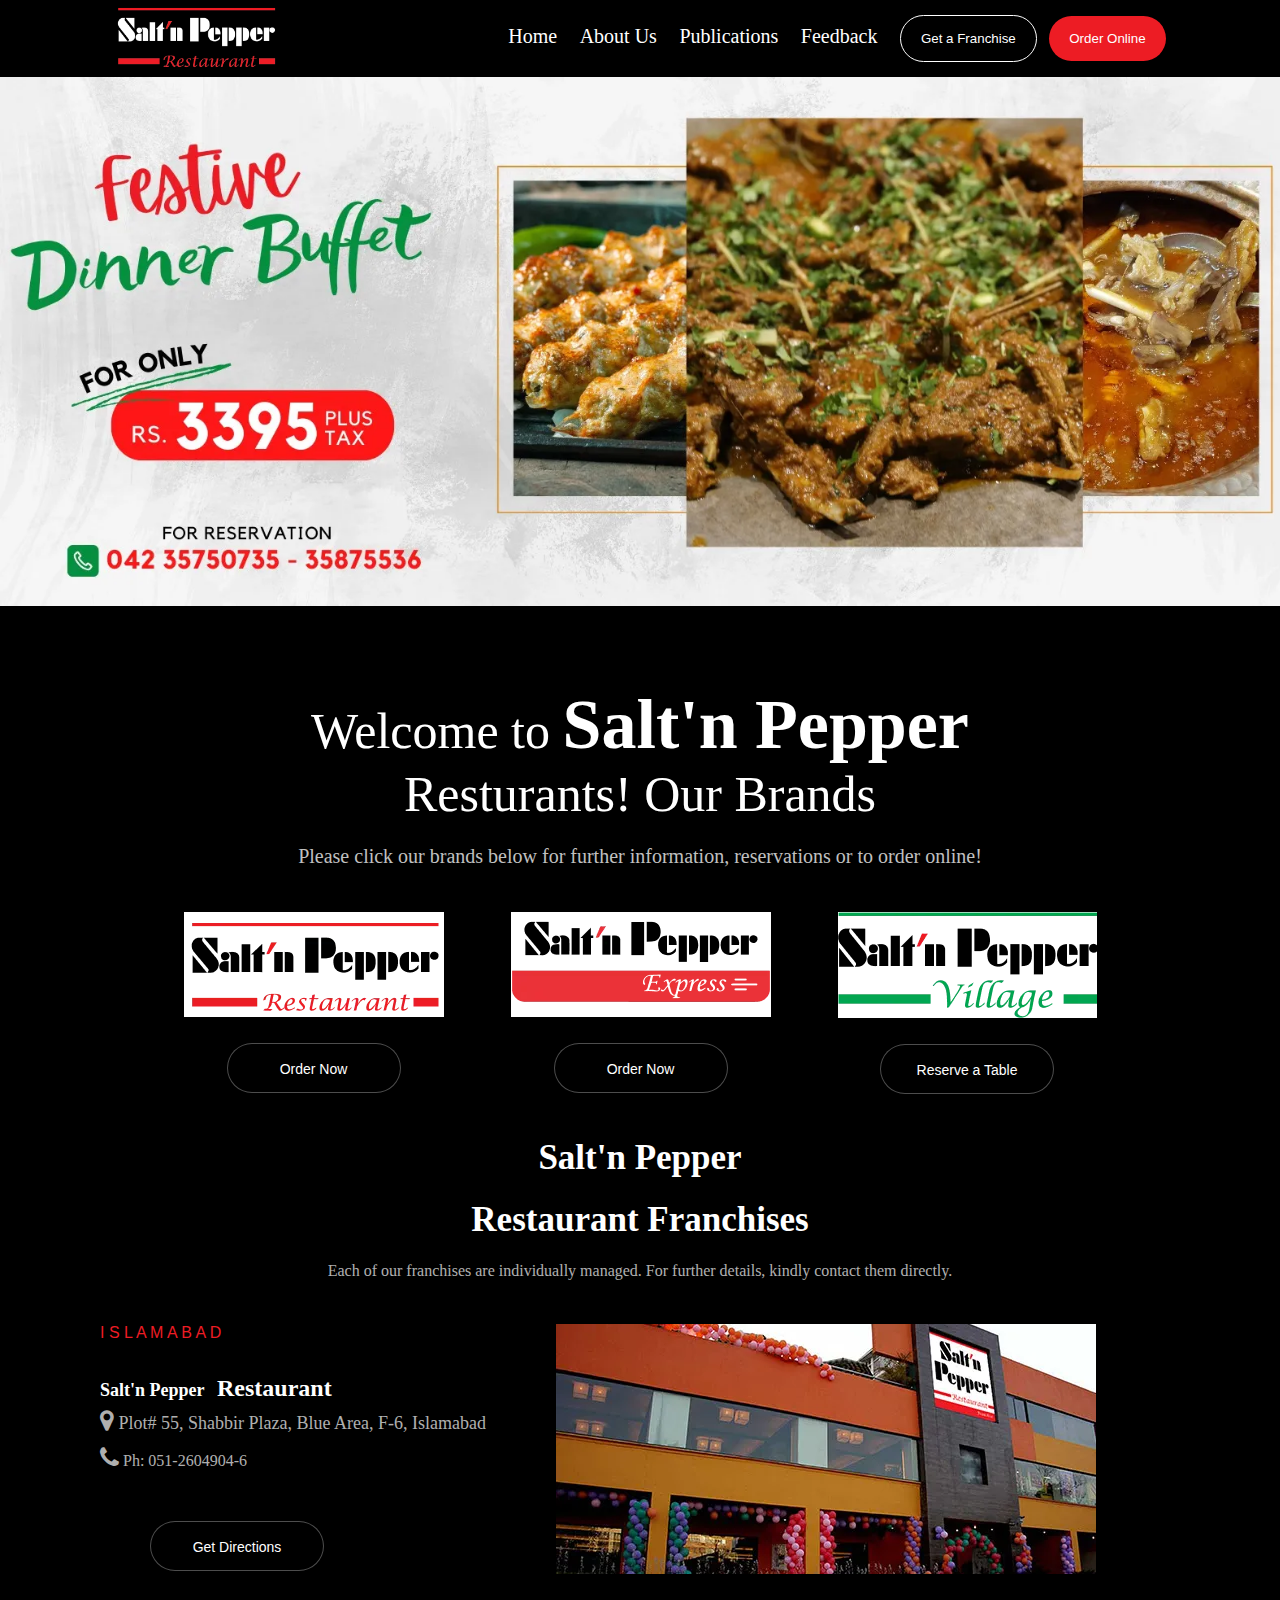
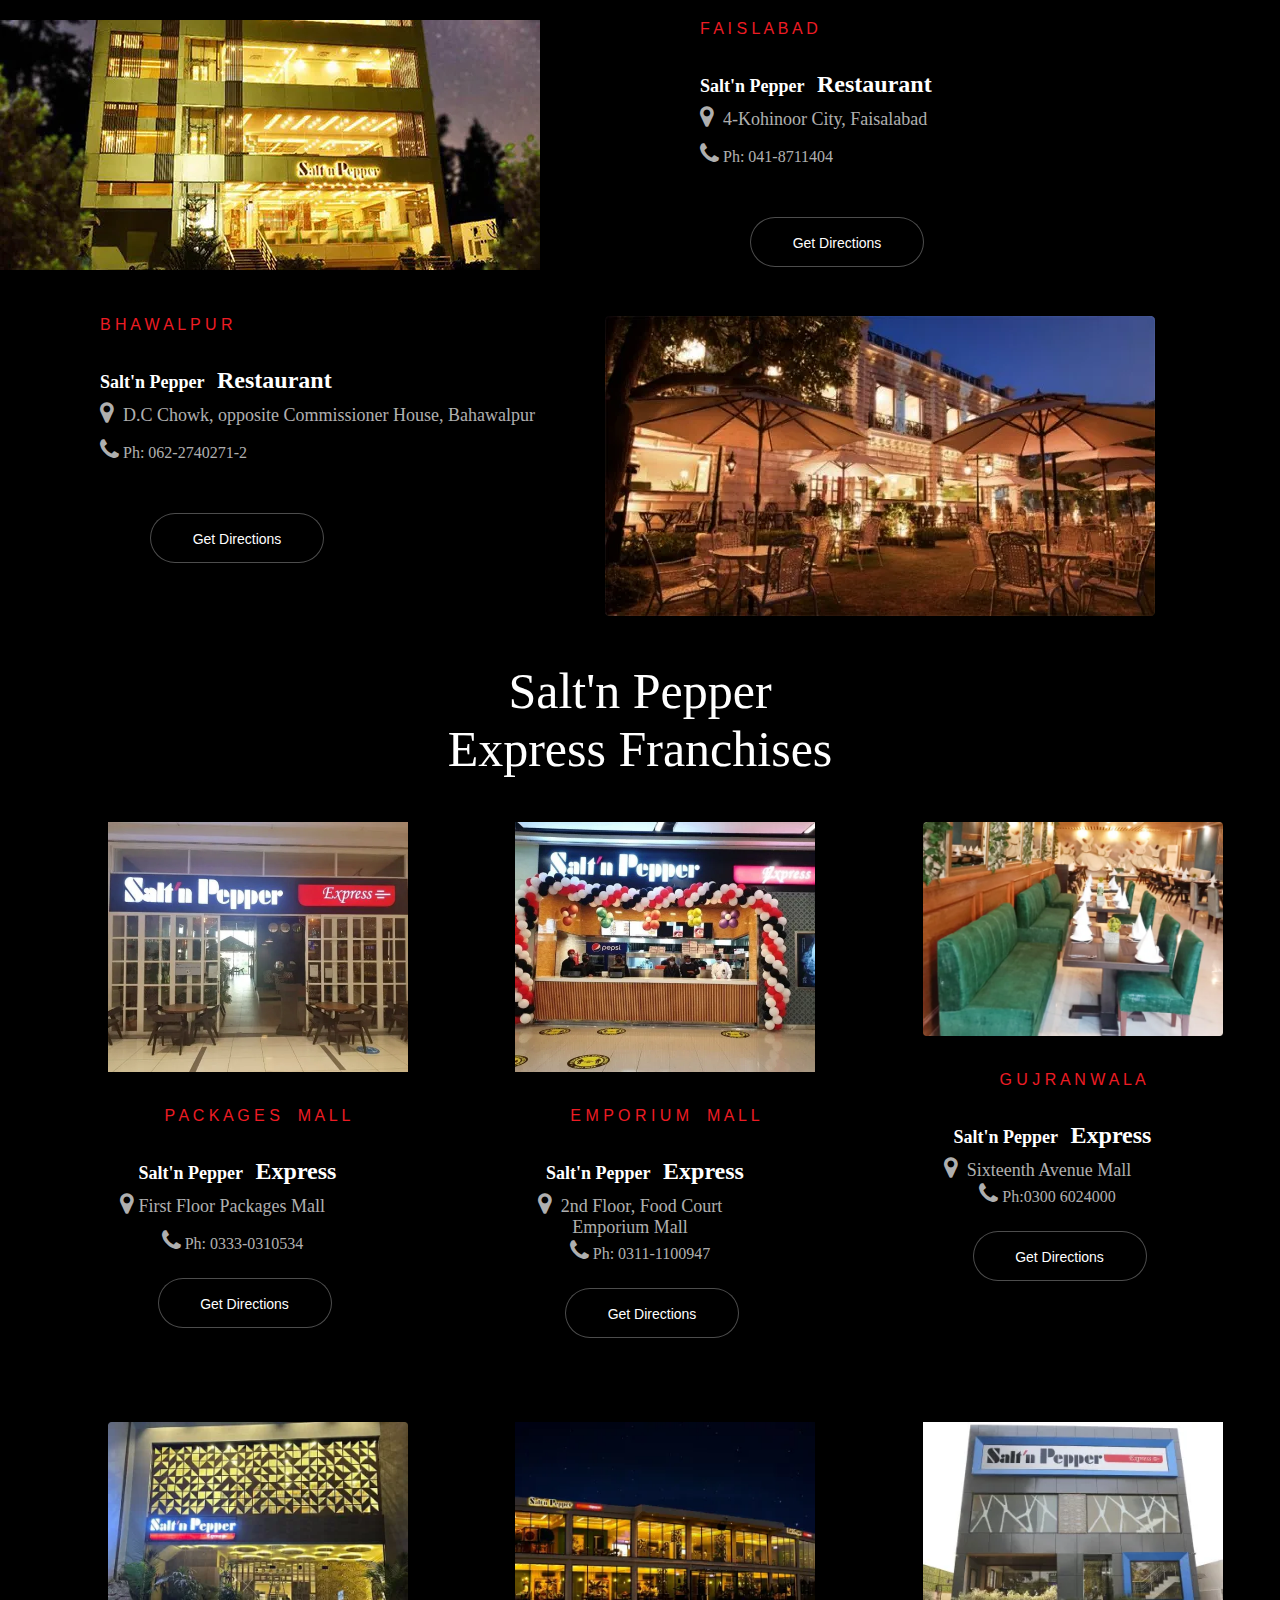
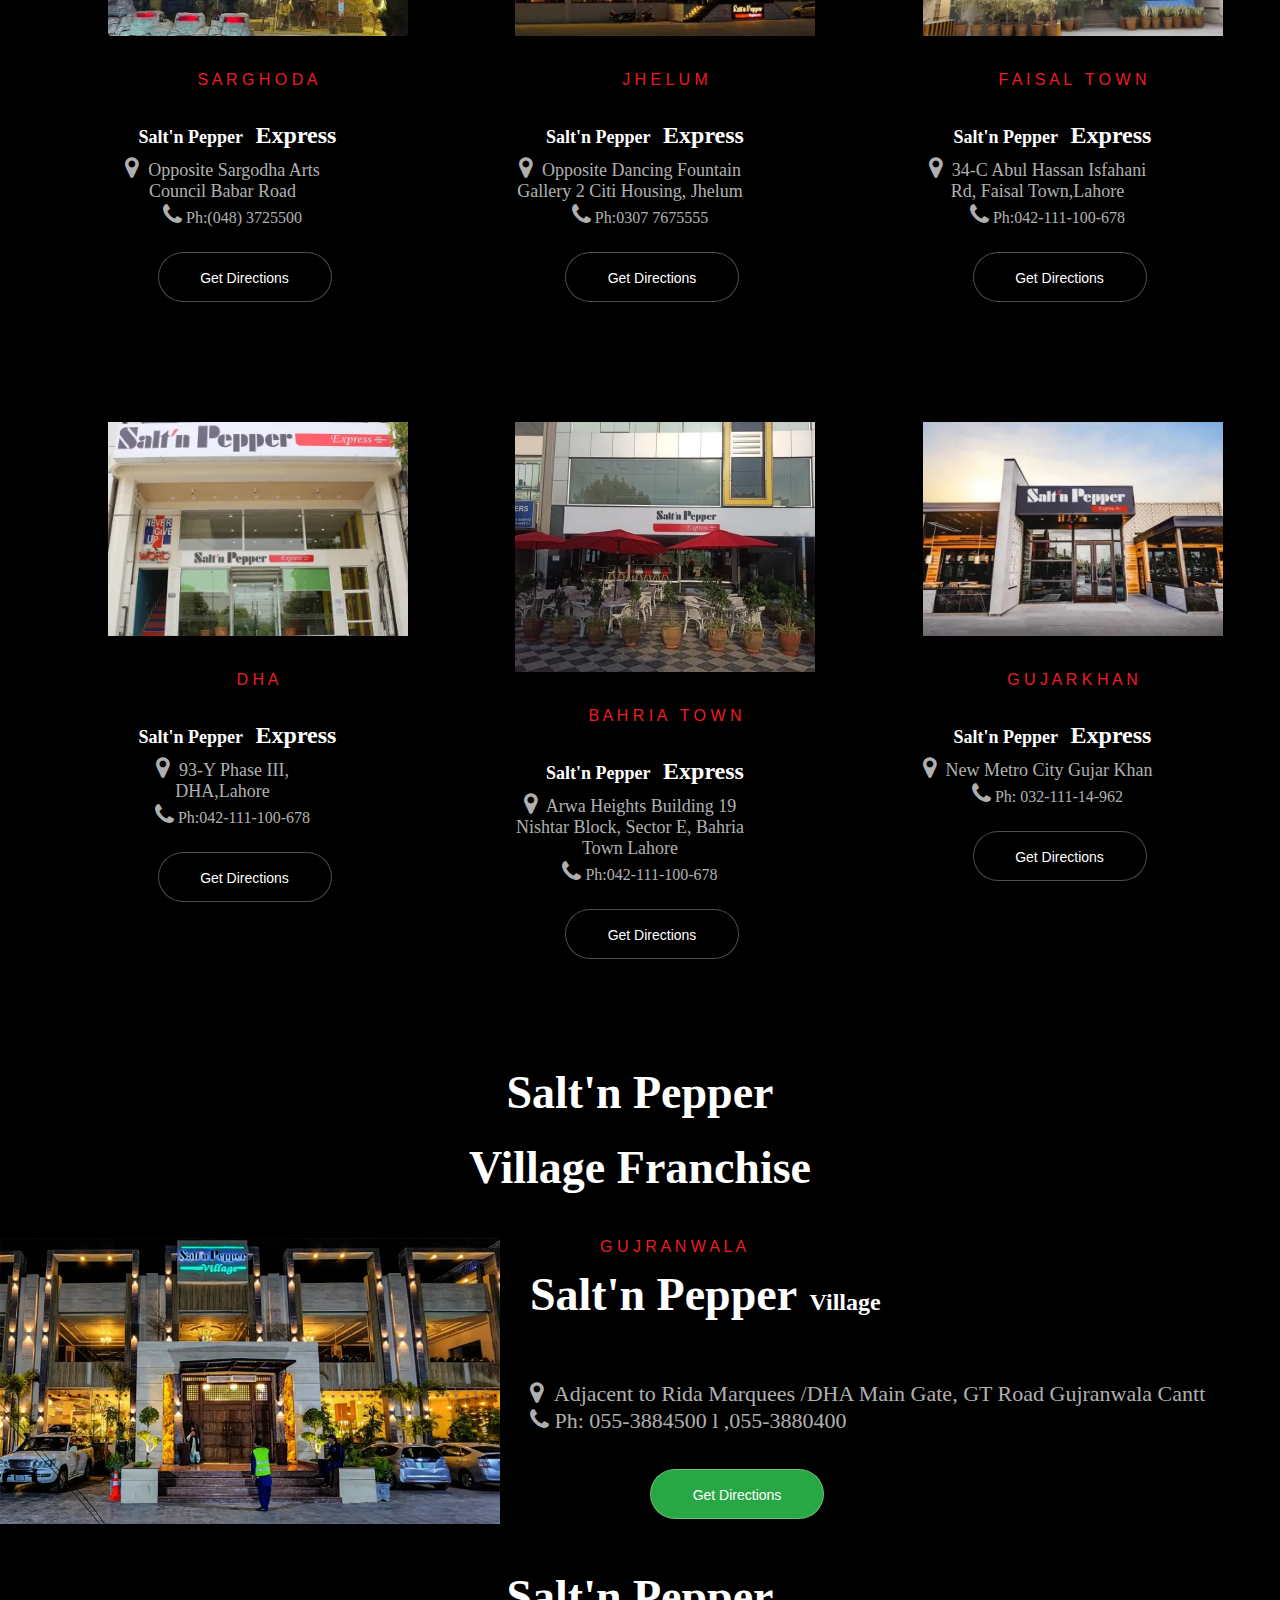
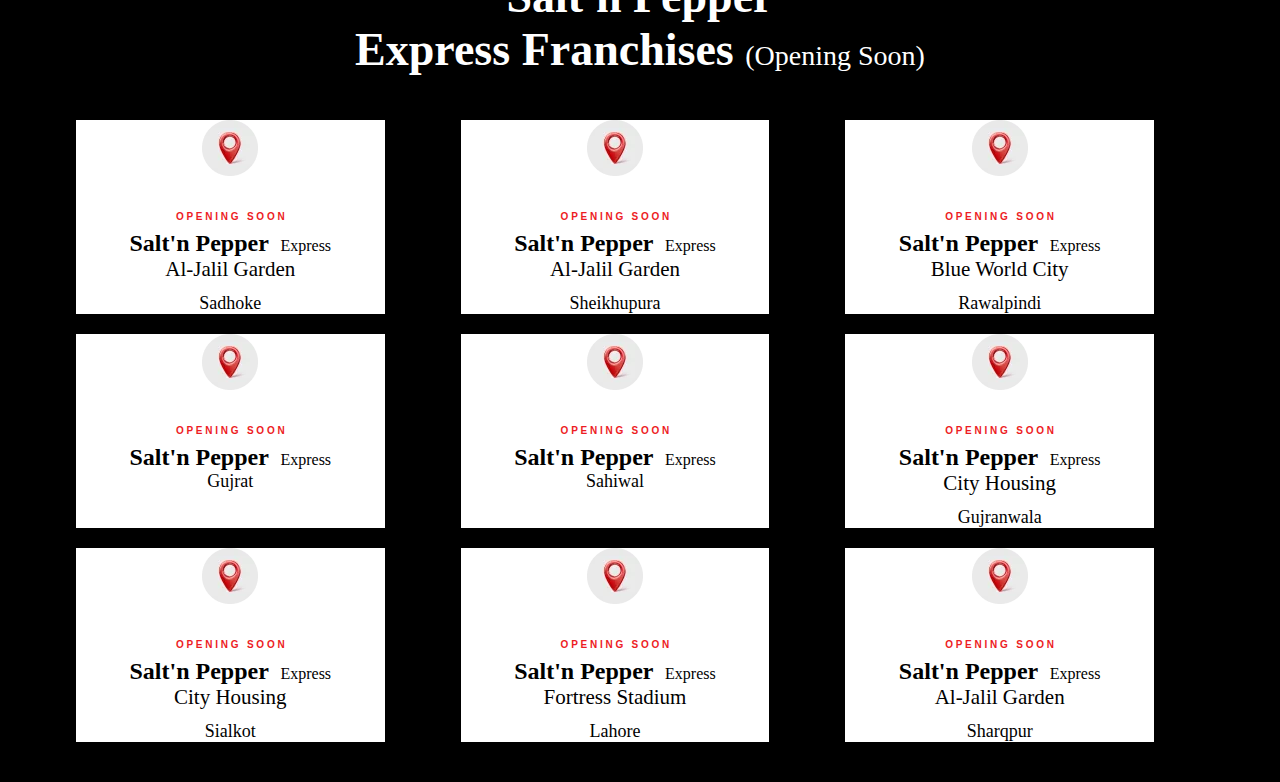
==== index.html @ 3fa66cf8 "locations added" ====
<!DOCTYPE html>
<html lang="en">
<head>
    <meta charset="UTF-8">
    <meta name="viewport" content="width=device-width, initial-scale=1.0">
    <title>Salt and Pepper</title>
    <link rel="stylesheet" href="./style/style.css">
    <link rel="stylesheet" href="./style/utilities.css">
    <link rel="stylesheet" href="https://cdnjs.cloudflare.com/ajax/libs/font-awesome/4.7.0/css/font-awesome.min.css">
</head>
<body>
   
    <div class="conatiner">
         <header class="d-flex justify-a align-c mt-1 wrap">
        <div>
           <img style="width: 165px;" id="header-logo" src="./Assets/logo.webp" alt="logo">
        </div>
        <nav class="d-flex align-c gap wrap">
        <div>
        <a href="./index.html" class="unline nav-items white-3 margin-r">Home</a>
        <a href="./about.html" class="unline nav-items white-3 margin-r">About Us</a>
        <a href="./Publication.html" class="unline white-3 nav-items margin-r">Publications</a>
        <a href="./feedback.html" class="unline white-3 nav-items margin-r">Feedback</a>
        <button id="franchise-btn" class="pointer white-3">Get a Franchise</button>
        <button id="order-btn" class="pointer white-3">Order Online</button>
    </nav>
        </div>

      </div>
        <div>
            <div>
                <img id="carousel" src="./Assets/6d49fde6-2e27-4068-8b27-73bd0ee60cde.webp" alt="carousel">
            </div>
        </div>
      </header>
      <br /><br /><br /><br /><br /><br /><br />
      <main>
        <div>
            <div>
                <p>Welcome to <span>Salt'n Pepper</span></p>
                <p>Resturants! Our Brands </p>
                <br /><br />
                <p id="size-s" class="color">Please click our brands below for further information, reservations or to order online!</p>
                <br /><br /><br /><br />
            </div>
      <div class="d-flex padding-l justify-a ">
        <div>
            <img class="white" src="./Assets//black-logo.webp" alt="logo"><br />
            <button class="order-btn2 pointer">Order Now</button>
        </div>
        <div>
            <img class="white" src="./Assets/express-logo.webp" alt="express logo"><br />
            <button class="order-btn2 pointer">Order Now</button>
        </div>
        <div>
            <img class="white" src="./Assets/green-logo.webp" alt="Village logo"><br />
            <button class="order-btn2 pointer">Reserve a Table</button>
        </div>
      </div>
      <br /><br /><br /><br />
<div>
    <div>
        <h2 class="head">Salt'n Pepper</h2>
        <br /><br />
        <h2 class="head">Restaurant Franchises</h2>
        <br /><br />
        <p class="font-r color center">Each of our franchises are individually managed. For further details, kindly contact them directly.</p>
    </div>
</div>
<br /><br /><br /><br />
<div class="d-flex flex-b">
    <div>
        <p class="red">i s l a m a b a d</p>
        <p class="align-l"><span class="head-3 ">Salt'n Pepper</span>&nbsp;<span class="txt-1">Restaurant</span><p>
        <p class="head-3 align-l margin-rr color"><i style="font-size:24px" class="fa color">&#xf041;</i>&nbsp;Plot# 55, Shabbir Plaza, Blue Area, F-6, Islamabad</p><br />
        <p class="font color align-l margin-l"><i style="font-size:24px" class="fa color">&#xf095;</i> Ph: 051-2604904-6</p><br />
        <button class="order-btn2 margin-ll pointer">Get Directions</button>
    </div>
    <div>
        <img class="img-3" src="./Assets/Islamabad.webp" alt="">
    </div>
</div>
<br /><br /><br /><br />
<div class="d-flex flex-b">
    <div >
        <img class="img-3" src="./Assets/Faislabad.webp" alt="">
    </div>
    <div>
        <p class="red">f a i s l a b a d</p>
        <p class="align-l"><span class="head-3 ">Salt'n Pepper</span>&nbsp;<span class="txt-1">Restaurant</span><p>
        <p class="head-3 align-l margin-rr color"><i style="font-size:24px" class="fa color">&#xf041;</i>&nbsp; 4-Kohinoor City, Faisalabad</p><br />
        <p class="font color align-l margin-l"><i style="font-size:24px" class="fa color">&#xf095;</i>  Ph: 041-8711404</p><br />
        <button class="pointer order-btn2 margin-ll">Get Directions</button>
    </div>
    </div>
    <br /><br /><br /><br />
<div class="d-flex flex-b">
    <div>
        <p class="red">b h a w a l p u r</p>
        <p class="align-l"><span class="head-3 ">Salt'n Pepper</span>&nbsp;<span class="txt-1">Restaurant</span><p>
        <p class="head-3 align-l margin-rr color"><i style="font-size:24px" class="fa color">&#xf041;</i>&nbsp; D.C Chowk, opposite Commissioner House, Bahawalpur</p><br />
        <p class="font color align-l margin-l"><i style="font-size:24px" class="fa color">&#xf095;</i> Ph: 062-2740271-2</p><br />
        <button class="order-btn2 margin-ll pointer">Get Directions</button>
    </div>
    <div>
        <img class="img-3" src="./Assets/Bhawalpur-2.webp" alt="">
    </div>
</div>
<br /><br /><br /><br />
    <div>
        <p>Salt'n Pepper</p>
        <p>Express Franchises</p>
    </div>
    <br /><br /><br /><br />
    <div class="d-flex wrap justify-c justify-e gap-2 margin-r2 ">
        <div class="box">
            <img class="img-4" src="./Assets/Packages Mall.webp" alt="Packages Mall Express"><br /><br /><br><br />
            <p class="red txt-c">P A C K A G E S &nbsp;&nbsp; M A L L</p>
            <p class="align-l txt-c"><span class="head-3">Salt'n Pepper</span>&nbsp;<span class="txt-1">Express</span></p>
            <p class="head-3 align-l txt-c margin-rr color"><i style="font-size:24px" class="fa">&#xf041;</i>&nbsp;First Floor Packages Mall</p><br />
            <p class="font color txt-c align-l margin-l"><i style="font-size:24px" class="fa">&#xf095;</i>&nbsp;Ph: 0333-0310534</p>
            <button class="txt-c order-btn2 pointer margin-ll">Get Directions</button>
        </div>
 <div class="box">
            <img class="img-4" src="./Assets/Emporium Mall.webp" alt="Emporium Mall Express"><br /><br /><br><br />
            <p class="red txt-c">e m p o r i u m &nbsp;&nbsp; M A L L</p>
            <p class="align-l txt-c"><span class="head-3">Salt'n Pepper</span>&nbsp;<span class="txt-1">Express</span></p>
            <p class="head-3 txt-c align-l margin-rr color"><i style="font-size:24px" class="fa">&#xf041;</i>&nbsp; 2nd Floor, Food Court Emporium Mall</p>
            <p class="font color txt-c align-l margin-l"><i style="font-size:24px" class="fa">&#xf095;</i>&nbsp;Ph:  0311-1100947</p>
            <button class="order-btn2 pointer txt-c margin-ll">Get Directions</button>
        </div>
 <div class="box">
            <img class="img-4" src="./Assets/Gujranwala.webp" alt="Gujranwala Express"><br /><br /><br><br />
            <p class="red txt-c">g u j r a n w a l a</p>
            <p class="align-l txt-c"><span class="head-3">Salt'n Pepper</span>&nbsp;<span class="txt-1">Express</span></p>
            <p class="head-3 align-l txt-c margin-rr color"><i style="font-size:24px" class="fa">&#xf041;</i>&nbsp; Sixteenth Avenue Mall</p>
            <p class="font color align-l txt-c margin-l"><i style="font-size:24px" class="fa">&#xf095;</i>&nbsp;Ph:0300 6024000</p>
            <button class="order-btn2 pointer txt-c margin-ll">Get Directions</button>
        </div>
<div class="box">
            <img class="img-4" src="./Assets/Sarghoda.webp" alt="Sarghoda Express"><br /><br /><br><br />
            <p class="red txt-c">s a r g h o d a</p>
            <p class="align-l txt-c"><span class="head-3">Salt'n Pepper</span>&nbsp;<span class="txt-1">Express</span></p>
            <p class="head-3 align-l txt-c margin-rr color"><i style="font-size:24px" class="fa">&#xf041;</i>&nbsp; Opposite Sargodha Arts Council Babar Road</p>
            <p class="font color align-l txt-c margin-l"><i style="font-size:24px" class="fa">&#xf095;</i>&nbsp;Ph:(048) 3725500</p>
            <button class="order-btn2 txt-c pointer margin-ll">Get Directions</button>
        </div>
  <div class="box">
            <img class="img-4" src="./Assets/Jhelum.webp" alt="Jhelum Express"><br /><br /><br><br />
            <p class="red txt-c">j h e l u m</p>
            <p class="align-l txt-c"><span class="head-3">Salt'n Pepper</span>&nbsp;<span class="txt-1">Express</span></p>
            <p class="head-3 txt-c align-l margin-rr color"><i style="font-size:24px" class="fa">&#xf041;</i>&nbsp;  Opposite Dancing Fountain Gallery 2 Citi Housing, Jhelum</p>
            <p class="font color txt-c align-l margin-l"><i style="font-size:24px" class="fa">&#xf095;</i>&nbsp;Ph:0307 7675555</p>
            <button class="order-btn2 txt-c pointer margin-ll">Get Directions</button>
        </div>
    <div class="box">
            <img class="img-4" src="./Assets/Faisal Town.webp" alt="Faisal Town Express"><br /><br /><br><br />
            <p class="red txt-c">f a i s a l &nbsp; t o w n </p>
            <p class="align-l txt-c"><span class="head-3">Salt'n Pepper</span>&nbsp;<span class="txt-1">Express</span></p>
            <p class="head-3 align-l txt-c margin-rr color"><i style="font-size:24px" class="fa">&#xf041;</i>&nbsp;   34-C Abul Hassan Isfahani Rd, Faisal Town,Lahore</p>
            <p class="font color align-l txt-c margin-l"><i style="font-size:24px" class="fa">&#xf095;</i>&nbsp;Ph:042-111-100-678</p>
            <button class="order-btn2 pointer txt-c margin-ll">Get Directions</button>
        </div>
   <div class="box">
            <img class="img-4" src="./Assets/DHA.webp" alt="DHA Express"><br /><br /><br><br />
            <p class="txt-c red">d h a </p>
            <p class="align-l txt-c"><span class="head-3">Salt'n Pepper</span>&nbsp;<span class="txt-1">Express</span></p>
            <p class="head-3 align-l txt-c margin-rr color"><i style="font-size:24px" class="fa">&#xf041;</i>&nbsp;   93-Y Phase III, DHA,Lahore</p>
            <p class="font color align-l txt-c margin-l"><i style="font-size:24px" class="fa">&#xf095;</i>&nbsp;Ph:042-111-100-678</p>
            <button class="order-btn2 pointer txt-c margin-ll">Get Directions</button>
        </div>
   <div class="box">
            <img class="img-4" src="./Assets/Bahria Town.webp" alt="Bahria Town Express"><br /><br /><br><br />
            <p class="txt-c red">b a h r i a &nbsp; t o w n </p>
            <p class="align-l txt-c"><span class="head-3">Salt'n Pepper</span>&nbsp;<span class="txt-1">Express</span></p>
            <p class="head-3 align-l txt-c margin-rr color"><i style="font-size:24px" class="fa">&#xf041;</i>&nbsp; Arwa Heights Building 19 Nishtar Block, Sector E, Bahria Town Lahore</p>
            <p class="font color align-l txt-c margin-l"><i style="font-size:24px" class="fa">&#xf095;</i>&nbsp;Ph:042-111-100-678</p>
            <button class="order-btn2 pointer txt-c margin-ll">Get Directions</button>
        </div>
    <div class="box">
            <img class="img-4" src="./Assets/Gujjar Town.webp" alt="Gujar Town Express"><br /><br /><br><br />
            <p class="red txt-c">g u j a r k h a n</p>
            <p class="align-l txt-c"><span class="head-3">Salt'n Pepper</span>&nbsp;<span class="txt-1">Express</span></p>
            <p class="head-3 align-l txt-c margin-rr color"><i style="font-size:24px" class="fa">&#xf041;</i>&nbsp;  New Metro City Gujar Khan</p>
            <p class="font color align-l txt-c margin-l"><i style="font-size:24px" class="fa">&#xf095;</i>&nbsp;Ph: 032-111-14-962</p>
            <button class="order-btn2 pointer margin-ll">Get Directions</button>
        </div>
    </div>
    <br /><br /><br /><br />
    <div>
        <h3 class="header">Salt'n Pepper</h3><br /><br />
        <h3 class="header">Village Franchise</h3>
        <br /><br /><br /><br />
    </div>
    <div class="d-flex">
        <div>
            <img class="image-2" src="./Assets/Gujranwala-2.webp" alt="Gujranwala Express">
        </div>
        <div>
            <p class="red">g u j r a n w a l a</p>
            <p class="align-left"><span class="header">Salt'n Pepper</span>&nbsp;<span class="txt-1">Village</span><p><br />
            <p class="head-4 color"><i style="font-size:24px" class="fa color">&#xf041;</i>&nbsp;  Adjacent to Rida Marquees /DHA Main Gate, GT Road Gujranwala Cantt<p>
            <p class="head-4 color align-l margin-l"><i style="font-size:24px" class="fa color">&#xf095;</i> Ph: 055-3884500 l ,055-3880400</p><br />
            <button class="order-btn2 margin-ll pointer green">Get Directions</button>
        </div>
    </div>
    <br /><br /><br /><br />
    <div>
        <h2 class="header">Salt'n Pepper</h2>
        <h2 class="header">Express Franchises <span class="opening-s">(Opening Soon)</span></h2>
    </div>
    <br /><br /><br /><br />
    <div class="d-flex wrap justify-c justify-e gap-2 margin-r2 mb-2">
        <div class="box-2 white-2 mb-2 txt-c">
            <img  src="./Assets/location-logo.webp" alt="location"><br /><br /><br /><br />
            <h2 class="red-2">O P E N I N G &nbsp; S O O N </h2>
            <h2 class="box-head">Salt'n Pepper &nbsp;<span class="head-exp">Express</span></h2>
            <p class="box-font">Al-Jalil Garden</p><br />
            <p class="box-content">Sadhoke</p>
        </div>
        <div class="box-2 white-2 mb-2 txt-c">
            <img  src="./Assets/location-logo.webp" alt="location"><br /><br /><br /><br />
            <h2 class="red-2">O P E N I N G &nbsp; S O O N </h2>
            <h2 class="box-head">Salt'n Pepper &nbsp;<span class="head-exp">Express</span></h2>
            <p class="box-font">Al-Jalil Garden</p><br />
            <p class="box-content">Sheikhupura</p>
        </div>
        <div class="box-2 white-2 mb-2 txt-c">
            <img  src="./Assets/location-logo.webp" alt="location"><br /><br /><br /><br />
            <h2 class="red-2">O P E N I N G &nbsp; S O O N </h2>
            <h2 class="box-head">Salt'n Pepper &nbsp;<span class="head-exp">Express</span></h2>
            <p class="box-font">Blue World City</p><br />
            <p class="box-content">Rawalpindi</p>
        </div>
        <div class="box-2 white-2 mb-2 txt-c">
            <img  src="./Assets/location-logo.webp" alt="location"><br /><br /><br /><br />
            <h2 class="red-2">O P E N I N G &nbsp; S O O N </h2>
            <h2 class="box-head">Salt'n Pepper &nbsp;<span class="head-exp">Express</span></h2>
            <p class="box-content">Gujrat</p>
        </div>
        <div class="box-2 white-2 mb-2 txt-c">
            <img  src="./Assets/location-logo.webp" alt="location"><br /><br /><br /><br />
            <h2 class="red-2">O P E N I N G &nbsp; S O O N </h2>
            <h2 class="box-head">Salt'n Pepper &nbsp;<span class="head-exp">Express</span></h2>
            <p class="box-content">Sahiwal</p>
        </div>
        <div class="box-2 white-2 mb-2 txt-c">
            <img  src="./Assets/location-logo.webp" alt="location"><br /><br /><br /><br />
            <h2 class="red-2">O P E N I N G &nbsp; S O O N </h2>
            <h2 class="box-head">Salt'n Pepper &nbsp;<span class="head-exp">Express</span></h2>
            <p class="box-font">City Housing</p><br />
            <p class="box-content">Gujranwala</p>
        </div>
        <div class="box-2 white-2 mb-2 txt-c">
            <img  src="./Assets/location-logo.webp" alt="location"><br /><br /><br /><br />
            <h2 class="red-2">O P E N I N G &nbsp; S O O N </h2>
            <h2 class="box-head">Salt'n Pepper &nbsp;<span class="head-exp">Express</span></h2>
            <p class="box-font">City Housing</p><br />
            <p class="box-content">Sialkot</p>
        </div>
        <div class="box-2 white-2 mb-2 txt-c">
            <img  src="./Assets/location-logo.webp" alt="location"><br /><br /><br /><br />
            <h2 class="red-2">O P E N I N G &nbsp; S O O N </h2>
            <h2 class="box-head">Salt'n Pepper &nbsp;<span class="head-exp">Express</span></h2>
            <p class="box-font">Fortress Stadium</p><br />
            <p class="box-content">Lahore</p>
        </div>
        <div class="box-2 white-2 mb-2 txt-c">
            <img  src="./Assets/location-logo.webp" alt="location"><br /><br /><br /><br />
            <h2 class="red-2">O P E N I N G &nbsp; S O O N </h2>
            <h2 class="box-head">Salt'n Pepper &nbsp;<span class="head-exp">Express</span></h2>
            <p class="box-font">Al-Jalil Garden</p><br />
            <p class="box-content">Sharqpur</p>
        </div>
    </div>

</main>
</body>
---- style/style.css ----
*{margin: 0;
padding: 0;
box-sizing: border-box;}
/* color: #ffffff;} */
html{font-size: 62.5%;}
body{background-color: #000000;
color: #ffffff;}
#header.logo{width: 165px;}
.unline{text-decoration: none;}
.nav-items{font-size: 2rem;}
.margin-r{margin-right: 20px;}

/* franchise btn */

#franchise-btn{border: 1px solid #ffffff;
padding: 15px 20px;
background-color: transparent;
border-radius: 25px;}

/* order btn */

#order-btn{border: 0;
padding: 15px 20px;
background-color: #ed1c24;
border-radius: 25px;
margin-left: 10px;}
.pointer{cursor: pointer;}

#carousel{width:1300px;}

p{font-size: 5rem;
text-align: center;}
span{font-weight: 800;
font-size:7rem ;}
#size-s{font-size: 2rem;
color:silver;}


.white{background-color: #ffffff;}

.order-btn2{    display: block;
    width: 174px;
    height: 50px;
    border: 1px solid rgba(255, 255, 255, 0.3);
    border-radius: 50px;
    font-weight: 500;
    font-size: 14px;
    line-height: 50px;
    color: #FFFFFF;
    margin: auto;
    margin-top: 24px;
    background-color: #000000;}


.head{font-size: 3.5rem;
text-align: center;}

.font{font-size: 1.6rem;
text-align: center;
margin: 0px 0px 15px;
line-height: 21px;
padding-left: 50px ;
padding-right: 50px;}

.color{color: rgb(255 255 255 / 70%);}


.font-res{font-size: 3.2rem;}

.head-2{font-size: 3.5rem;
font-weight: 700;
padding-left: 60px;}



.font-r{font-size: 1.6rem;
text-align: left;
padding-left: 60px;
padding-right: 60px;}


.img-1{width: 600px;
border: 1px solid #000000;
padding-right:50px ;
}


.img-2{width: 600px;
border: 1px solid #000000;
padding-left:50px ;
}

.center{text-align: center;}

.font-small{font-size: 3.2rem;
font-family: sans-serif;
font-weight: 100;}

.sans{font-family: sans-serif;
font-weight: 100;}


.black{background-color: #000000;
color: #ffffff;}



.image{width: 260px;}



.padding-l{padding-left: 150px;
padding-right: 150px;}




.red{color: #ed1c24;
font-size: 1.6rem;
margin: 0px 0px 8px;
text-align: left;
margin-left:100px;
font-family: Arial, Helvetica, sans-serif;
text-transform: uppercase;}






.margin-rr{margin-right: 70px;}



.head-3{font-size: 1.8rem;
margin-left: 100px;
text-align: left;}

.img-3{margin-right: 60px;}



.txt-1{font-size: 2.4rem;
margin-right: 40px;
text-align: left;}



.align-l{text-align: left;}


.margin-l{margin-left: 50px;}

.margin-ll{margin-left: 150px;}



.img-4{margin-left: 100px;
width: 300px;}


.flex-b{flex-basis: 45px;}



.box{height: 600px;
flex-basis: 30%;}



.txt-c{text-align: center;}




.margin-r2{margin-right: 50px;}

.header{font-size: 4.6rem;
font-weight:900;
text-align: center;}


.green{background-color: #28a745;}


.image-2{width: 500px;}


.head-4{font-size: 2.2rem;
margin-left: 30px;
margin-right: 20px;
text-align: left;}

.align-left{margin-left: 30px;
    margin-right: 20px;
    text-align: left;}


.opening-s{font-size: 2.8rem;
font-weight: 300;}


.box-head{font-size: 2.4rem;
font-weight: 700;}


.box-font{font-size: 2.1rem;
text-align: center;}

.box-content{font-size: 1.8rem;
text-align: center;}


.white-2{background-color: #ffffff;
color: #000000;}

.white-3{color: #ffffff;}


box-2{width: 700px;
height: 700px;}

.mb-2{margin-bottom: 20px;}

.head-exp{font-size: 1.6rem;
font-weight: 200;}


.red-2{color: #ed1c24;
    font-size: 1.0rem;
    margin: 0px 0px 8px;
    text-align: right;
    margin-left:100px;
    margin-right:100px;
    font-family: Arial, Helvetica, sans-serif;
    text-transform: uppercase;}
---- style/utilities.css ----
/* flex classes started */

.d-flex{display: flex;}
.justify-c{justify-content: center;}
.justify-a{justify-content: space-around;}
.justify-e{justify-content: space-evenly;}
.justify-b{justify-content: space-between;}
.align-c{align-content: center;}
.gap{gap: 20px;}
.wrap{flex-wrap: wrap;}
.flex-b{flex-basis: 50%;}


/* flex classes ended */

/* margin classes started */

m-1{margin: 10px;}
m-2{margin: 20px;}
m-3{margin: 30px;}
m-4{margin: 40px;}
m-5{margin: 50px;}

mt-1{margin-top: 10px;}
mt-2{margin-top: 20px;}
mt-3{margin-top: 30px;}
mt-4{margin-top: 40px;}
mt-5{margin-top: 50px;}

/* margin classes ended */
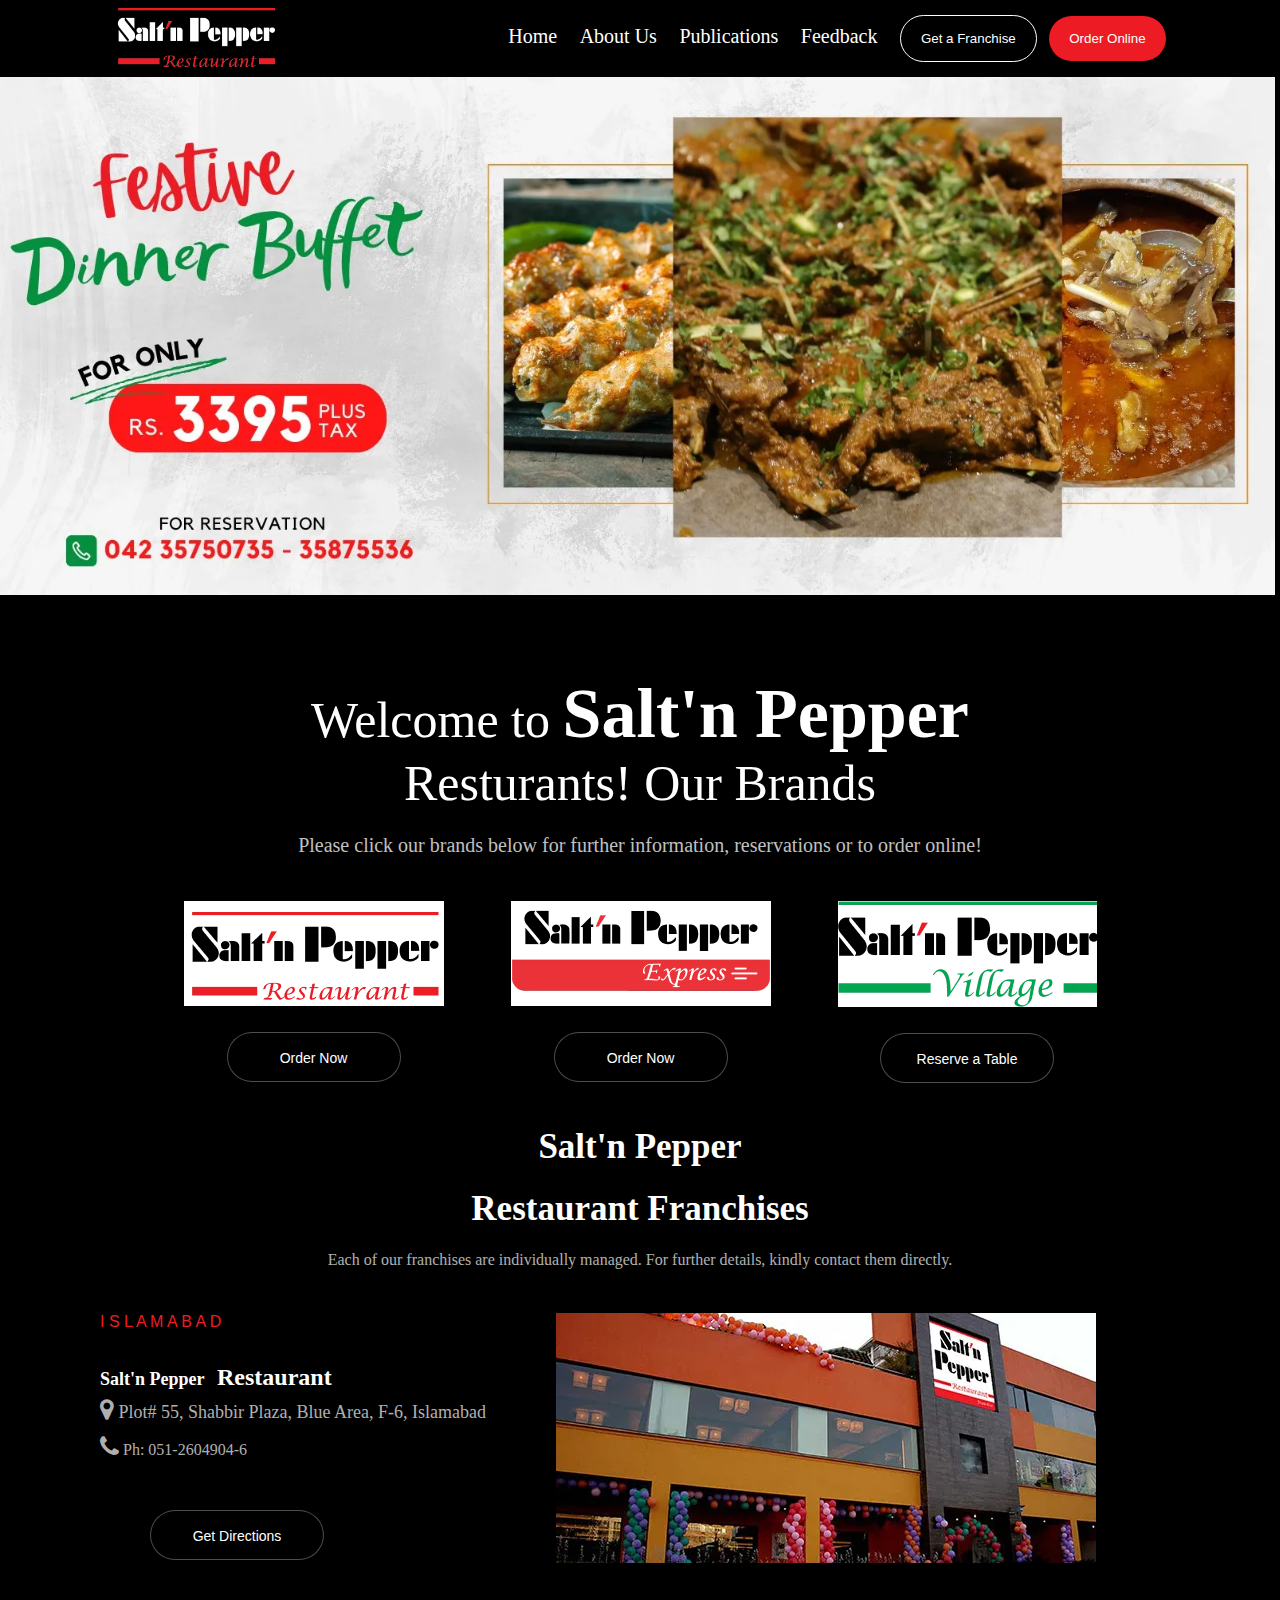
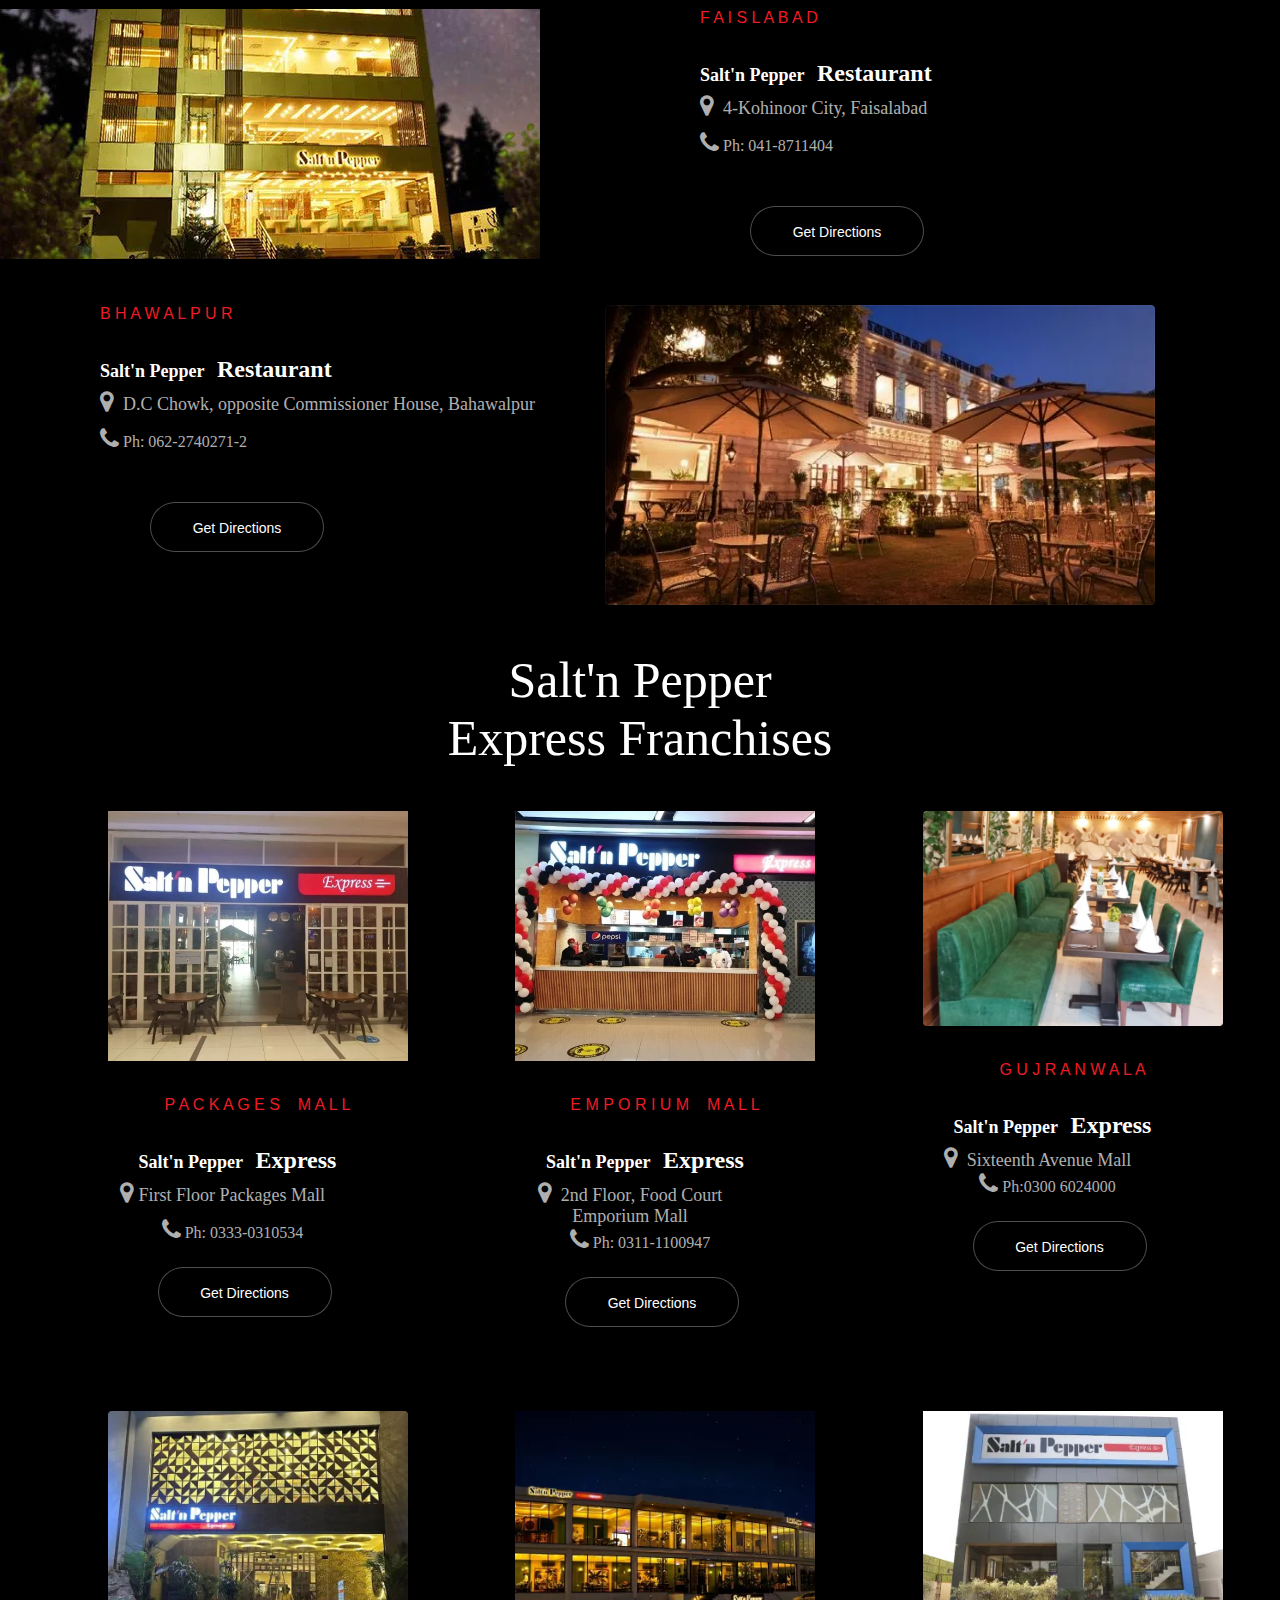
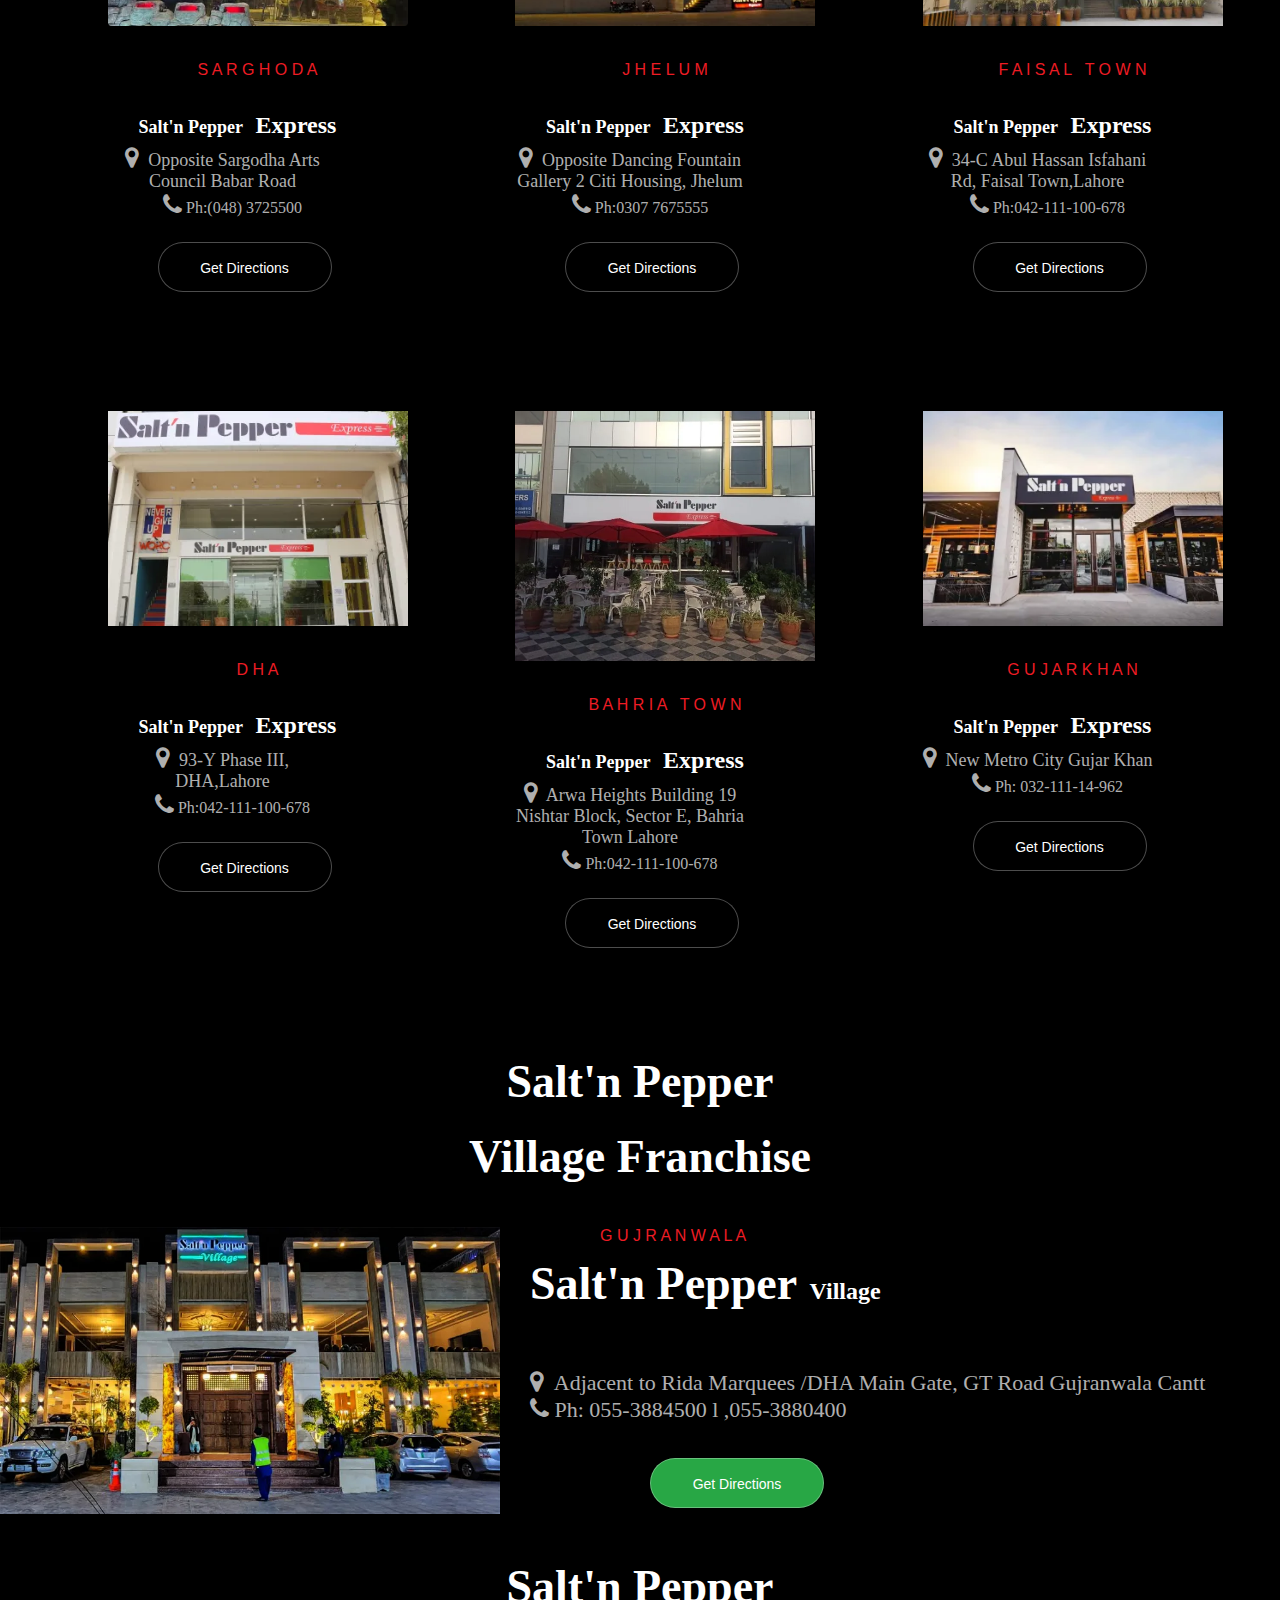
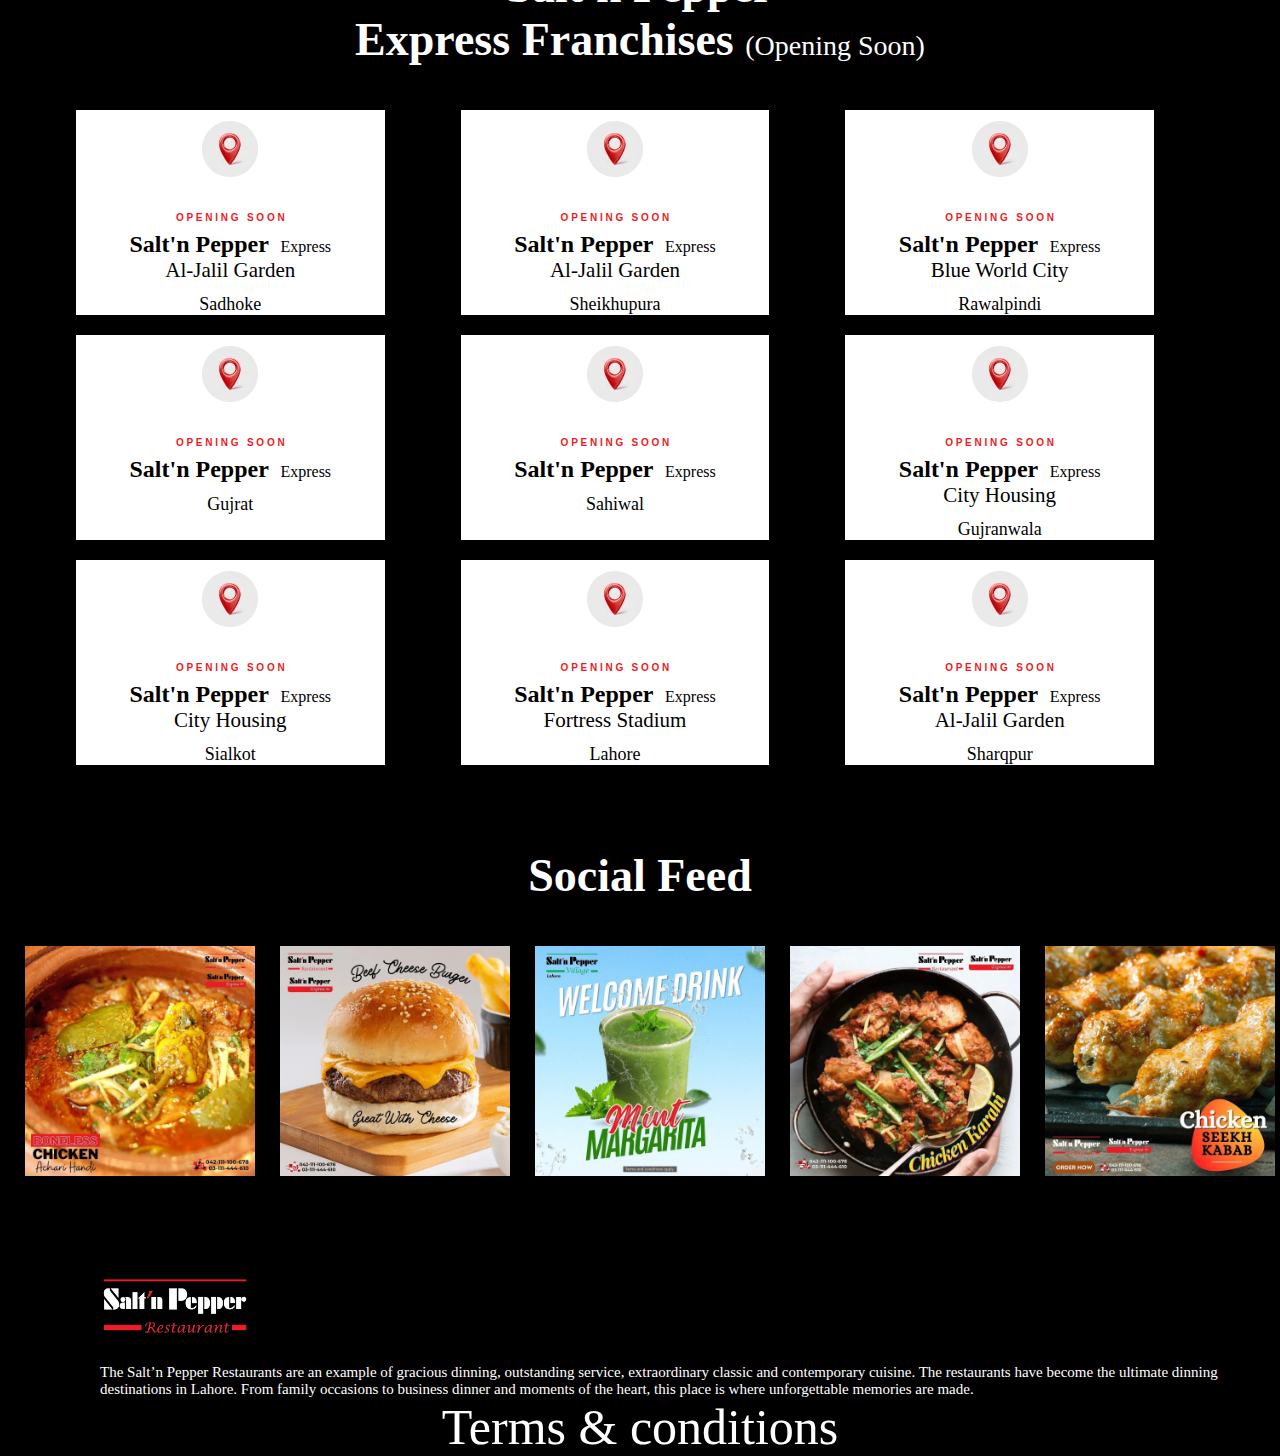
==== commit 85f87031: "terms and condition in process" ====
--- a/index.html
+++ b/index.html
@@ -212,67 +212,95 @@
     <br /><br /><br /><br />
     <div class="d-flex wrap justify-c justify-e gap-2 margin-r2 mb-2">
         <div class="box-2 white-2 mb-2 txt-c">
-            <img  src="./Assets/location-logo.webp" alt="location"><br /><br /><br /><br />
+          <br />  <img  src="./Assets/location-logo.webp" alt="location"><br /><br /><br /><br />
             <h2 class="red-2">O P E N I N G &nbsp; S O O N </h2>
             <h2 class="box-head">Salt'n Pepper &nbsp;<span class="head-exp">Express</span></h2>
             <p class="box-font">Al-Jalil Garden</p><br />
             <p class="box-content">Sadhoke</p>
         </div>
         <div class="box-2 white-2 mb-2 txt-c">
-            <img  src="./Assets/location-logo.webp" alt="location"><br /><br /><br /><br />
+            <br /><img  src="./Assets/location-logo.webp" alt="location"><br /><br /><br /><br />
             <h2 class="red-2">O P E N I N G &nbsp; S O O N </h2>
             <h2 class="box-head">Salt'n Pepper &nbsp;<span class="head-exp">Express</span></h2>
             <p class="box-font">Al-Jalil Garden</p><br />
             <p class="box-content">Sheikhupura</p>
         </div>
         <div class="box-2 white-2 mb-2 txt-c">
-            <img  src="./Assets/location-logo.webp" alt="location"><br /><br /><br /><br />
+            <br /><img  src="./Assets/location-logo.webp" alt="location"><br /><br /><br /><br />
             <h2 class="red-2">O P E N I N G &nbsp; S O O N </h2>
             <h2 class="box-head">Salt'n Pepper &nbsp;<span class="head-exp">Express</span></h2>
             <p class="box-font">Blue World City</p><br />
             <p class="box-content">Rawalpindi</p>
         </div>
         <div class="box-2 white-2 mb-2 txt-c">
-            <img  src="./Assets/location-logo.webp" alt="location"><br /><br /><br /><br />
-            <h2 class="red-2">O P E N I N G &nbsp; S O O N </h2>
-            <h2 class="box-head">Salt'n Pepper &nbsp;<span class="head-exp">Express</span></h2>
+            <br /><img  src="./Assets/location-logo.webp" alt="location"><br /><br /><br /><br />
+            <h2 class="red-2">O P E N I N G &nbsp; S O O N </h2>
+            <h2 class="box-head">Salt'n Pepper &nbsp;<span class="head-exp">Express</span></h2><br />
             <p class="box-content">Gujrat</p>
         </div>
         <div class="box-2 white-2 mb-2 txt-c">
-            <img  src="./Assets/location-logo.webp" alt="location"><br /><br /><br /><br />
-            <h2 class="red-2">O P E N I N G &nbsp; S O O N </h2>
-            <h2 class="box-head">Salt'n Pepper &nbsp;<span class="head-exp">Express</span></h2>
+            <br /><img  src="./Assets/location-logo.webp" alt="location"><br /><br /><br /><br />
+            <h2 class="red-2">O P E N I N G &nbsp; S O O N </h2>
+            <h2 class="box-head">Salt'n Pepper &nbsp;<span class="head-exp">Express</span></h2><br />
             <p class="box-content">Sahiwal</p>
         </div>
         <div class="box-2 white-2 mb-2 txt-c">
-            <img  src="./Assets/location-logo.webp" alt="location"><br /><br /><br /><br />
+            <br /><img  src="./Assets/location-logo.webp" alt="location"><br /><br /><br /><br />
             <h2 class="red-2">O P E N I N G &nbsp; S O O N </h2>
             <h2 class="box-head">Salt'n Pepper &nbsp;<span class="head-exp">Express</span></h2>
             <p class="box-font">City Housing</p><br />
             <p class="box-content">Gujranwala</p>
         </div>
         <div class="box-2 white-2 mb-2 txt-c">
-            <img  src="./Assets/location-logo.webp" alt="location"><br /><br /><br /><br />
+            <br /><img  src="./Assets/location-logo.webp" alt="location"><br /><br /><br /><br />
             <h2 class="red-2">O P E N I N G &nbsp; S O O N </h2>
             <h2 class="box-head">Salt'n Pepper &nbsp;<span class="head-exp">Express</span></h2>
             <p class="box-font">City Housing</p><br />
             <p class="box-content">Sialkot</p>
         </div>
         <div class="box-2 white-2 mb-2 txt-c">
-            <img  src="./Assets/location-logo.webp" alt="location"><br /><br /><br /><br />
+            <br /><img  src="./Assets/location-logo.webp" alt="location"><br /><br /><br /><br />
             <h2 class="red-2">O P E N I N G &nbsp; S O O N </h2>
             <h2 class="box-head">Salt'n Pepper &nbsp;<span class="head-exp">Express</span></h2>
             <p class="box-font">Fortress Stadium</p><br />
             <p class="box-content">Lahore</p>
         </div>
         <div class="box-2 white-2 mb-2 txt-c">
-            <img  src="./Assets/location-logo.webp" alt="location"><br /><br /><br /><br />
+            <br /><img  src="./Assets/location-logo.webp" alt="location"><br /><br /><br /><br />
             <h2 class="red-2">O P E N I N G &nbsp; S O O N </h2>
             <h2 class="box-head">Salt'n Pepper &nbsp;<span class="head-exp">Express</span></h2>
             <p class="box-font">Al-Jalil Garden</p><br />
             <p class="box-content">Sharqpur</p>
         </div>
     </div>
-
+    <br /><br /><br /><br />
+<h2 class="header">Social Feed</h2>
+<br /><br /><br /><br />
+<div class="d-flex justify-e">
+<div>
+    <img class="feed-img"src="./Assets/feed-1.webp" alt="feed-1">
+</div>
+<div>
+    <img class="feed-img" src="./Assets/feed-2.webp" alt="feed-2">
+</div>
+<div>
+    <img class="feed-img" src="./Assets/feed-3.webp" alt="feed-3">
+</div>
+<div>
+    <img class="feed-img" src="./Assets/feed-4.webp" alt="feed-4">
+</div>
+<div>
+    <img class="feed-img img-l" src="./Assets/feed-5.webp" alt="feed-5">
+</div>
+</div>
 </main>
+<br /><br /><br /><br />
+<footer>
+    <div>
+        <img  class="logo-2" src="./Assets/logo.webp" alt="">
+        <br /><br /><br />
+        <p class="end-font">The Salt’n Pepper Restaurants are an example of gracious dinning, outstanding service, extraordinary classic and contemporary cuisine. The restaurants have become the ultimate dinning destinations in Lahore. From family occasions to business dinner and moments of the heart, this place is where unforgettable memories are made.</p>
+        <p><a class="white-3 unline" href="./conditions.html">Terms & conditions</a></p>
+    </div>
+</footer>
 </body>--- a/style/style.css
+++ b/style/style.css
@@ -26,7 +26,7 @@
 margin-left: 10px;}
 .pointer{cursor: pointer;}
 
-#carousel{width:1300px;}
+#carousel{width:1275px;}
 
 p{font-size: 5rem;
 text-align: center;}
@@ -234,6 +234,33 @@
     margin-right:100px;
     font-family: Arial, Helvetica, sans-serif;
     text-transform: uppercase;}
+
+
+.feed-img{width: 230px;
+margin-left: 20px;}   
+
+
+.img-r{margin-right: 40px;}
+
+.logo-2{width: 150px;
+margin-top: 50px;
+margin-left: 100px;}
+
+
+.end-font{font-size: 1.5rem;
+text-align: left;
+margin-left: 100px;}
+
+
+.sub-heading{font-size: 1.6rem;
+font-weight: 700;
+text-align: left;
+margin-left: 100px;}
+
+.ml-2{margin-left: 40px;
+text-align: left;}
+
+
     
 
 
--- a/style/utilities.css
+++ b/style/utilities.css
@@ -9,7 +9,7 @@
 .gap{gap: 20px;}
 .wrap{flex-wrap: wrap;}
 .flex-b{flex-basis: 50%;}
-
+.fit{float: none;}
 
 /* flex classes ended */
 
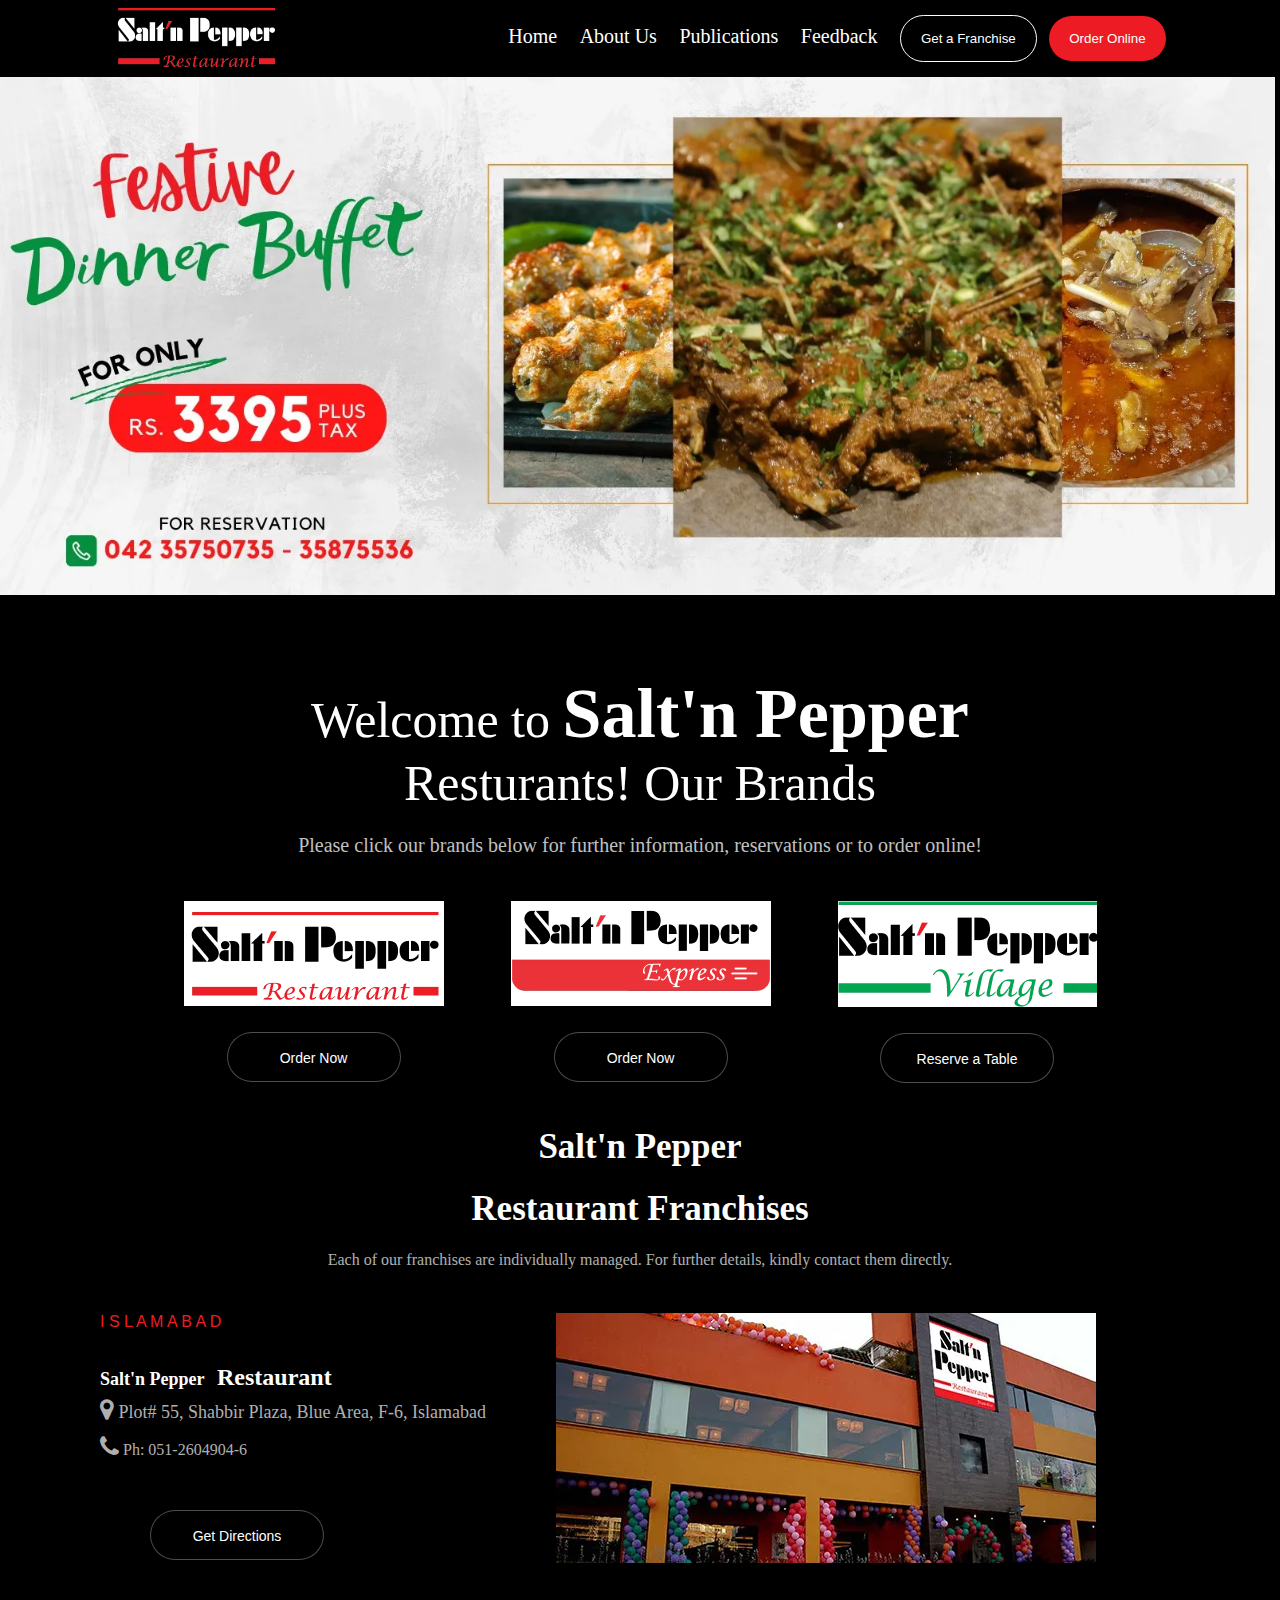
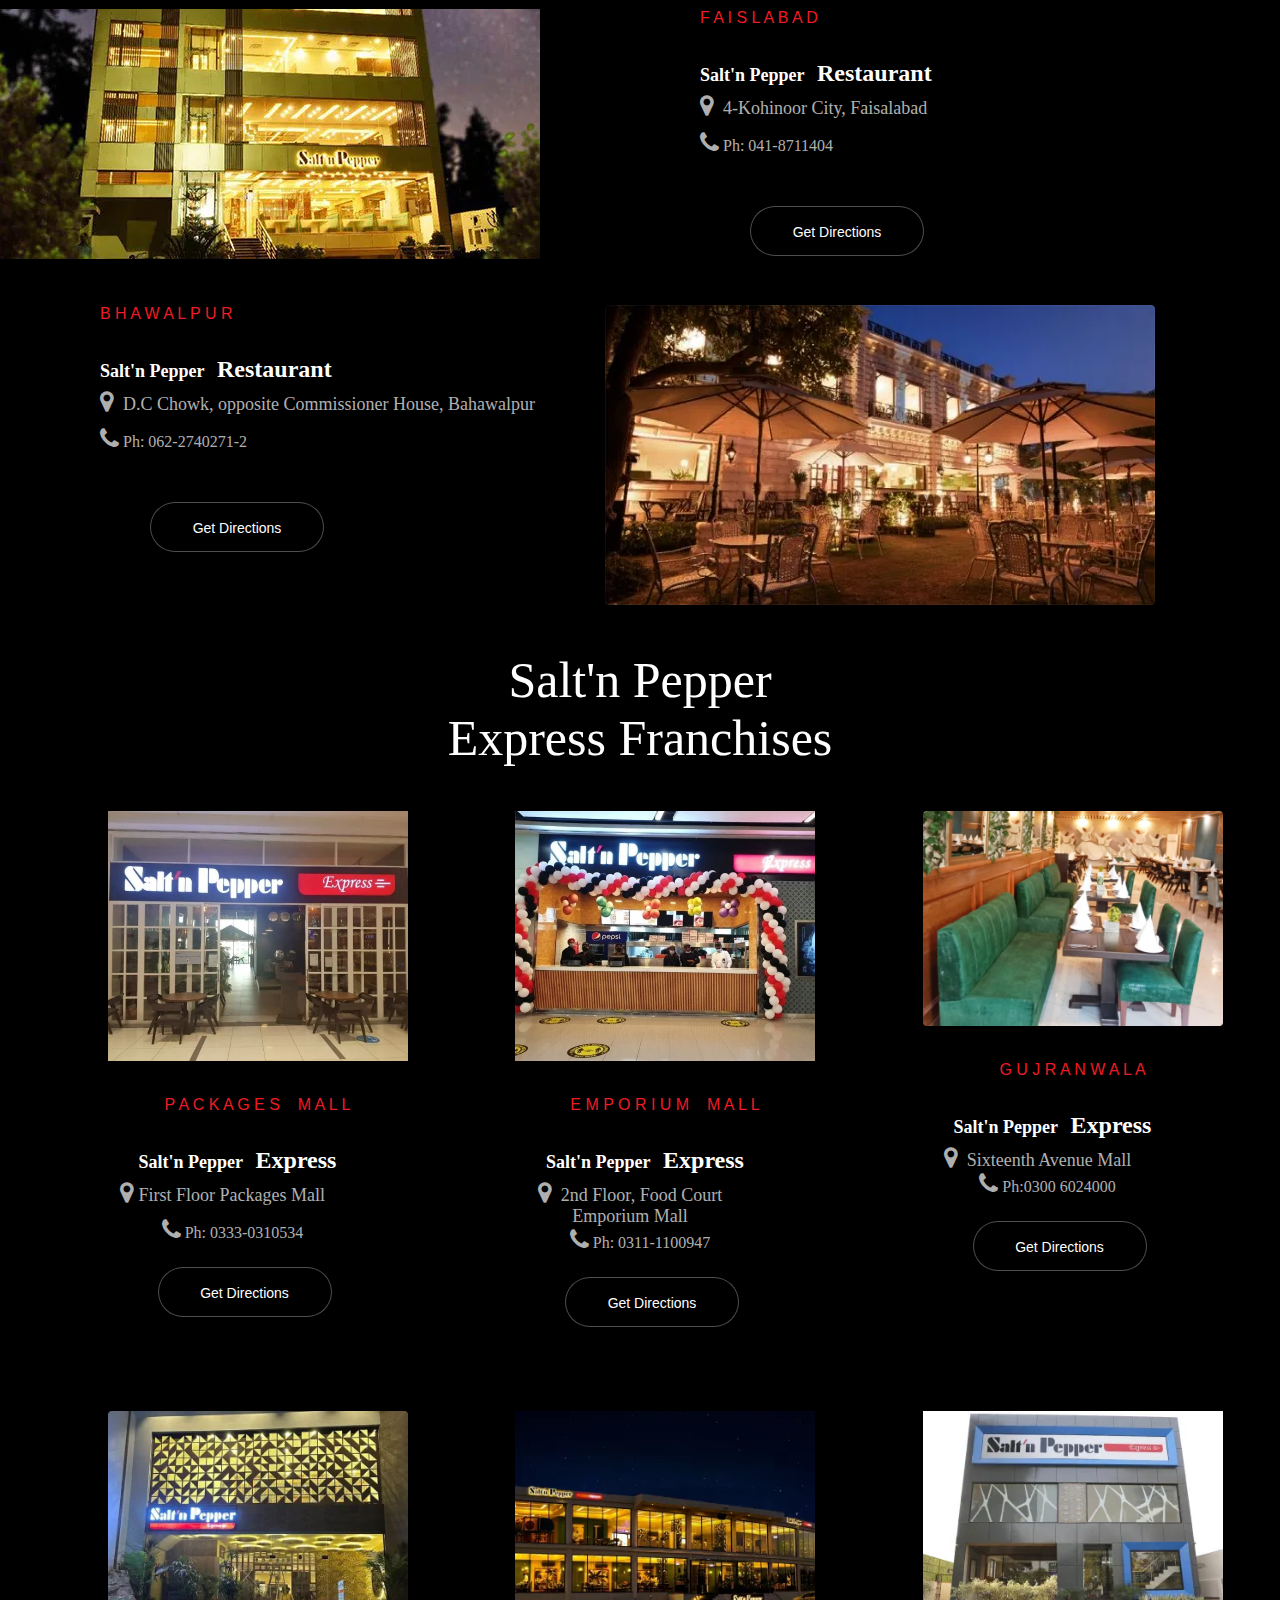
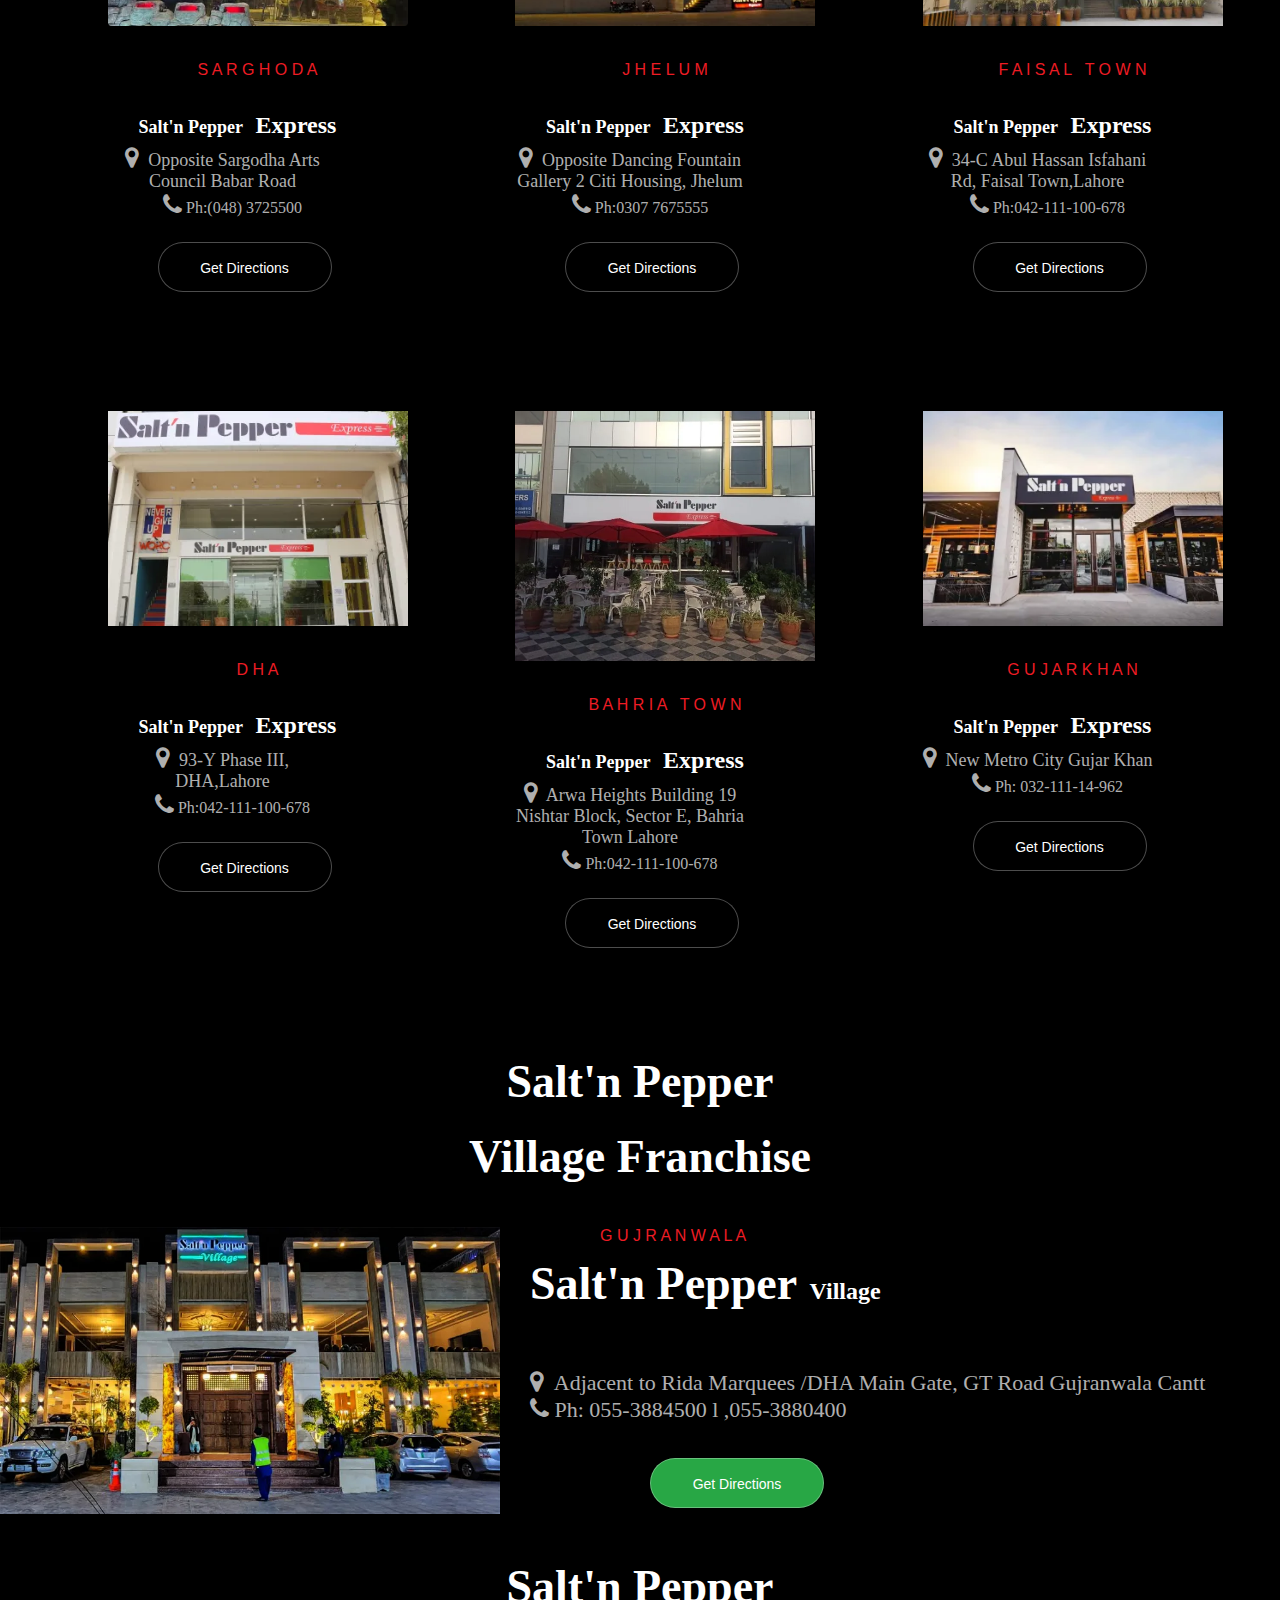
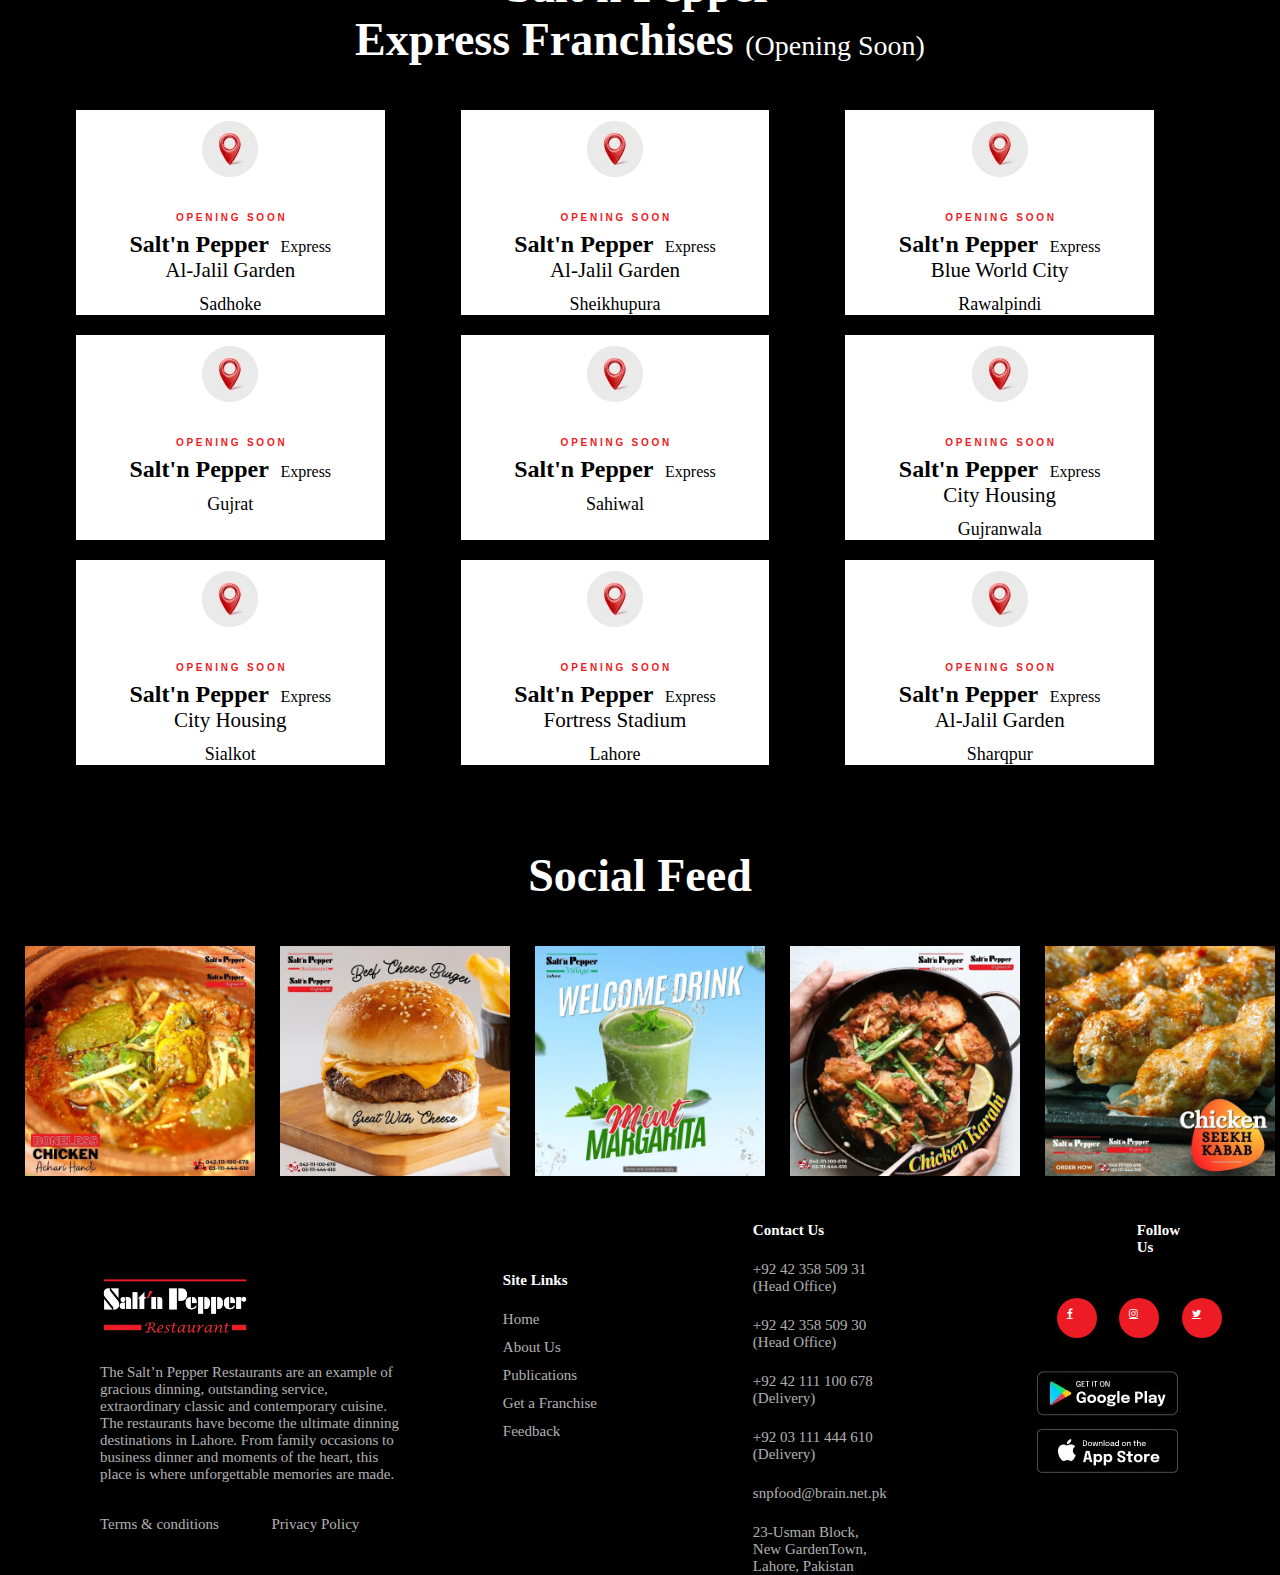
==== commit bbc9a153: "terms and condition and home completed" ====
--- a/index.html
+++ b/index.html
@@ -7,6 +7,7 @@
     <link rel="stylesheet" href="./style/style.css">
     <link rel="stylesheet" href="./style/utilities.css">
     <link rel="stylesheet" href="https://cdnjs.cloudflare.com/ajax/libs/font-awesome/4.7.0/css/font-awesome.min.css">
+    <link rel="stylesheet" href="https://cdnjs.cloudflare.com/ajax/libs/font-awesome/4.7.0/css/font-awesome.min.css">
 </head>
 <body>
    
@@ -296,11 +297,54 @@
 </main>
 <br /><br /><br /><br />
 <footer>
-    <div>
+    <div class="d-flex justify-e ">
+        <div>
         <img  class="logo-2" src="./Assets/logo.webp" alt="">
         <br /><br /><br />
-        <p class="end-font">The Salt’n Pepper Restaurants are an example of gracious dinning, outstanding service, extraordinary classic and contemporary cuisine. The restaurants have become the ultimate dinning destinations in Lahore. From family occasions to business dinner and moments of the heart, this place is where unforgettable memories are made.</p>
-        <p><a class="white-3 unline" href="./conditions.html">Terms & conditions</a></p>
+        <p class="end-font color margin-end ">The Salt’n Pepper Restaurants are an example of gracious dinning, outstanding service, extraordinary classic and contemporary cuisine. The restaurants have become the ultimate dinning destinations in Lahore. From family occasions to business dinner and moments of the heart, this place is where unforgettable memories are made.</p>
+        <br /><br /><br />
+        <a class="link-font color unline end-l " href="./conditions.html">Terms & conditions</a>
+    <a class="link-font color unline" href="./privacy.html">Privacy Policy</a>
+    </div>
+    <div>
+        <h5 class="end-font link-mar">Site Links</h5>
+        <br /><br />
+        <a class="unline color end-font link-mar" href="./index.html">Home</a>
+        <br /><br />
+        <a class="unline color end-font link-mar" href="./about.html">About Us</a>
+        <br /><br />
+        <a class="unline link-mar color end-font" href="./Publication.html">Publications</a>
+        <br /><br />
+        <a class="unline link-mar color end-font" href="./franchise.html">Get a Franchise </a>
+        <br /><br />
+        <a class="unline color link-mar end-font" href="./feedback.html">Feedback</a>
+    </div>
+    <div>
+        <h5 class="end-font contact-mar">Contact Us</h5>
+        <br /><br />
+        <p class="end-font color contact-mar">+92 42 358 509 31 (Head Office)</p>
+        <br /><br />
+        <p class="end-font color contact-mar">+92 42 358 509 30 (Head Office)</p>
+        <br /><br />
+        <p class="end-font color contact-mar">+92 42 111 100 678 (Delivery)</p>
+        <br /><br />
+        <p class="end-font color contact-mar">+92 03 111 444 610 (Delivery)</p>
+        <br /><br />
+        <p class="end-font color contact-mar">snpfood@brain.net.pk</p>
+        <br /><br />
+        <p class="end-font color contact-mar">23-Usman Block, New GardenTown, Lahore, Pakistan</p>
+    </div>
+    <div>
+        <h5 class="end-font follow">Follow Us</h5>
+        <br /><br />
+        <a href="#" class="fa fa-facebook"></a>
+        <a href="#" class="fa fa-instagram"></a>
+        <a href="#" class="fa fa-twitter"></a>
+        <br /><br /><br /><br />
+        <img src="./Assets/google-play.webp" alt="Google play">
+        <br /><br />
+        <img src="./Assets/app-store.webp" alt="App store">
+    </div>
     </div>
 </footer>
 </body>--- a/style/style.css
+++ b/style/style.css
@@ -260,6 +260,73 @@
 .ml-2{margin-left: 40px;
 text-align: left;}
 
+txt-l{text-align: left;}
+
+
+
+.terms-font{font-size: 1.6rem;
+text-align: left;
+margin-left: -50px;
+margin-right: 20px;}
+
+.terms-font2{font-size: 1.5rem;
+margin-left: 90px;}
+
+
+.mr-2{margin-right: 40px;}
+
+.link-font{font-size: 1.5rem;
+margin-left: 50px;}
+
+.fa-facebook {
+    background: #ed1c24;
+    color: white;
+    width: 40px;
+    height: 40px;
+    border-radius: 20px;
+    margin-left: 20px;
+    margin-top: 20px;
+    padding-top: 10px;
+    padding-left: 10px;
+  }
+
+  .fa-instagram {
+    background: #ed1c24;
+    color: white;
+    width: 40px;
+    height: 40px;
+    border-radius: 20px;
+    margin-left: 20px;
+    margin-top: 20px;
+    padding-top: 10px;
+    padding-left: 10px;
+  }
+
+  .fa-twitter {
+    background: #ed1c24;
+    color: white;
+    width: 40px;
+    height: 40px;
+    border-radius: 20px;
+    margin-left: 20px;
+    margin-top: 20px;
+    padding-top: 10px;
+    padding-left: 10px;
+  }
+
+
+  .margin-end{margin-right: 250px;}
+
+
+  .end-l{margin-left: 100px;}
+
+
+  .link-mar{margin-left: -150px;
+margin-top: 50px;}
+  
+.contact-mar{margin-right: 150px;}
+
+.follow{margin-right: 100px;}
 
     
 
@@ -270,5 +337,3 @@
 
 
 
-
-
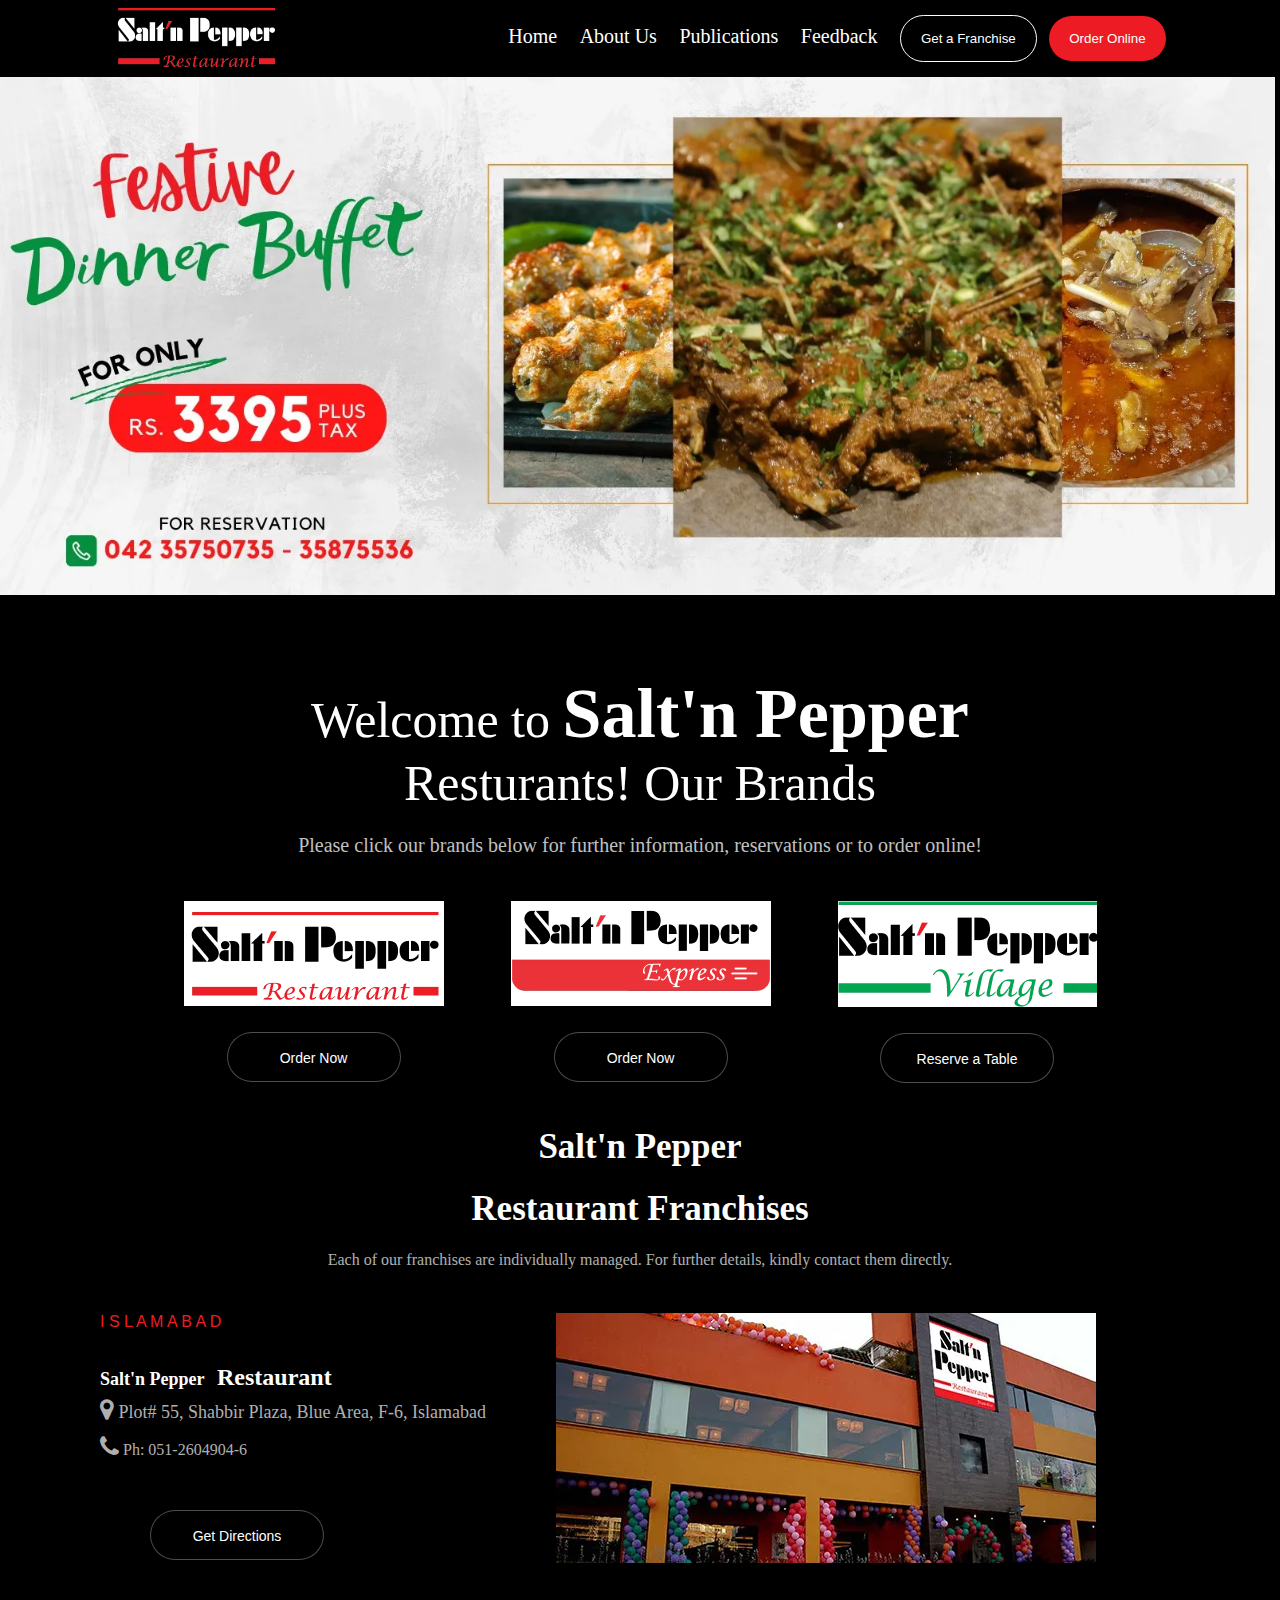
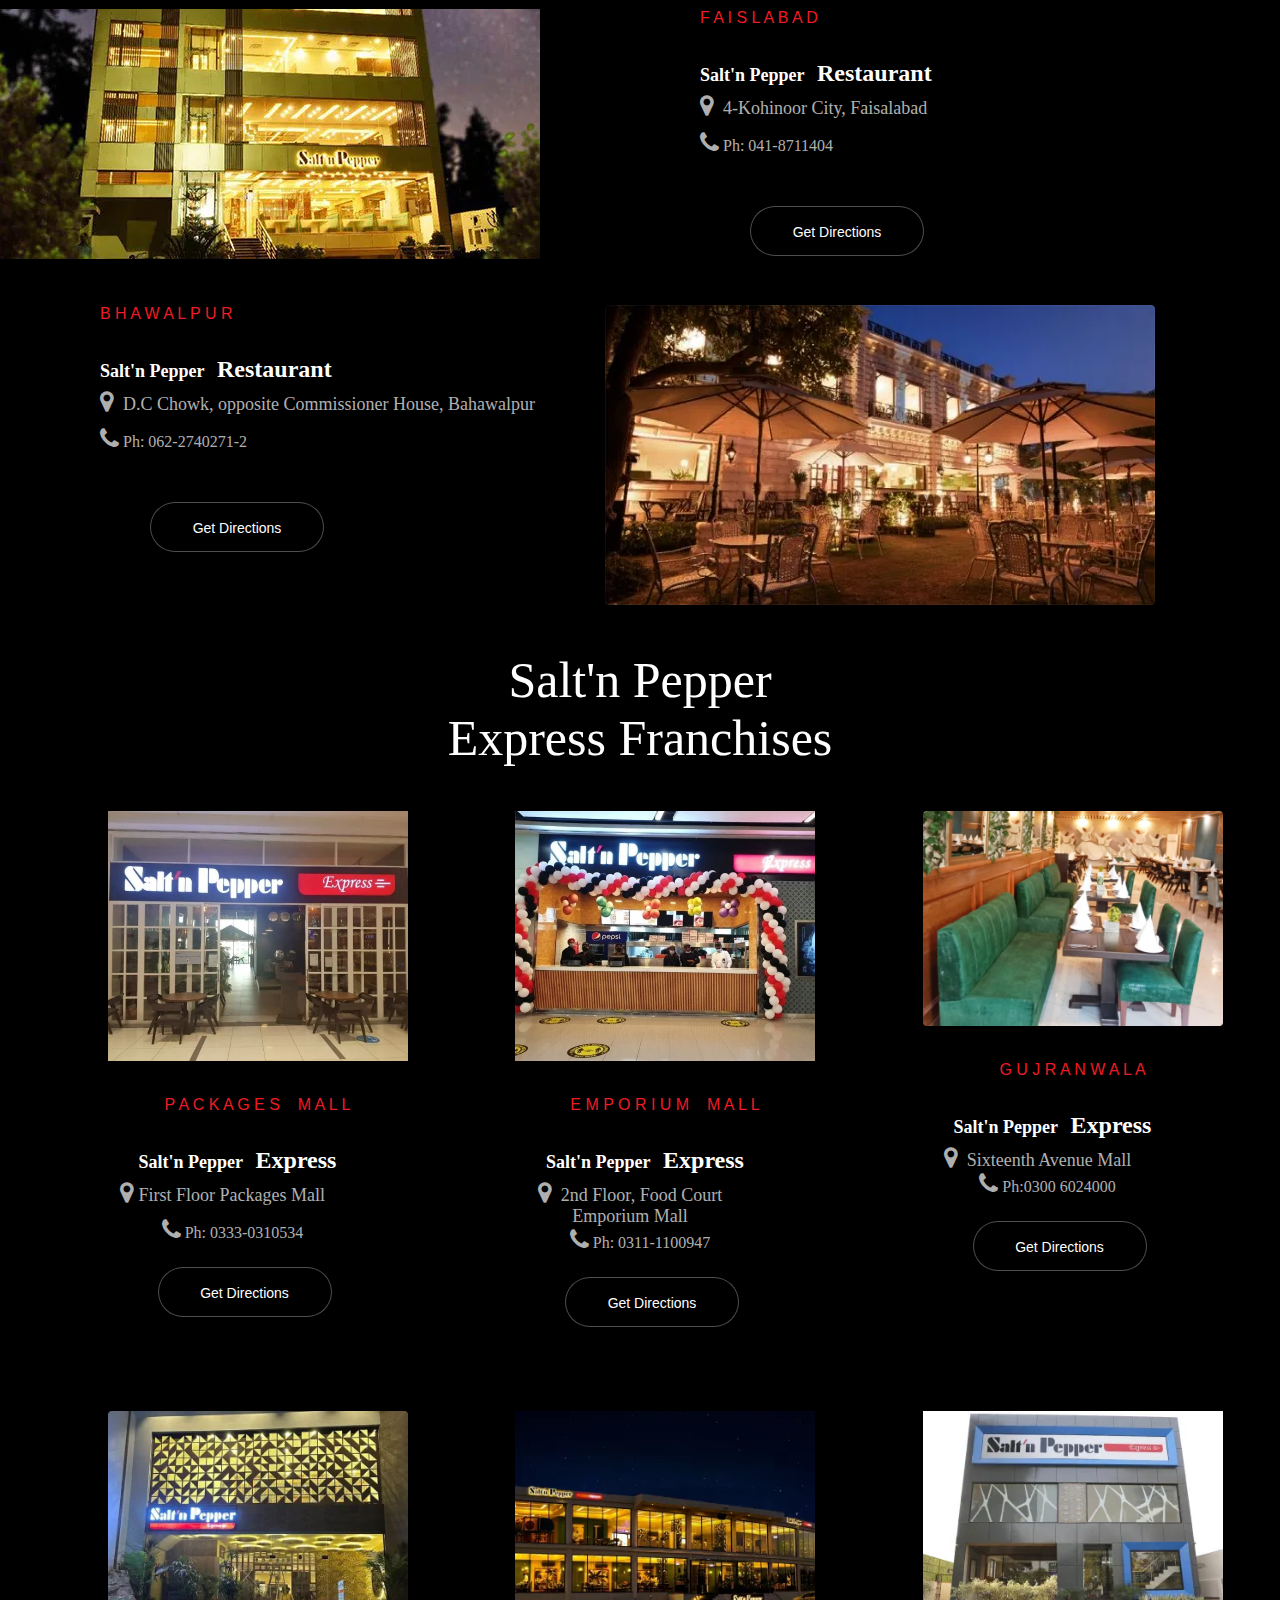
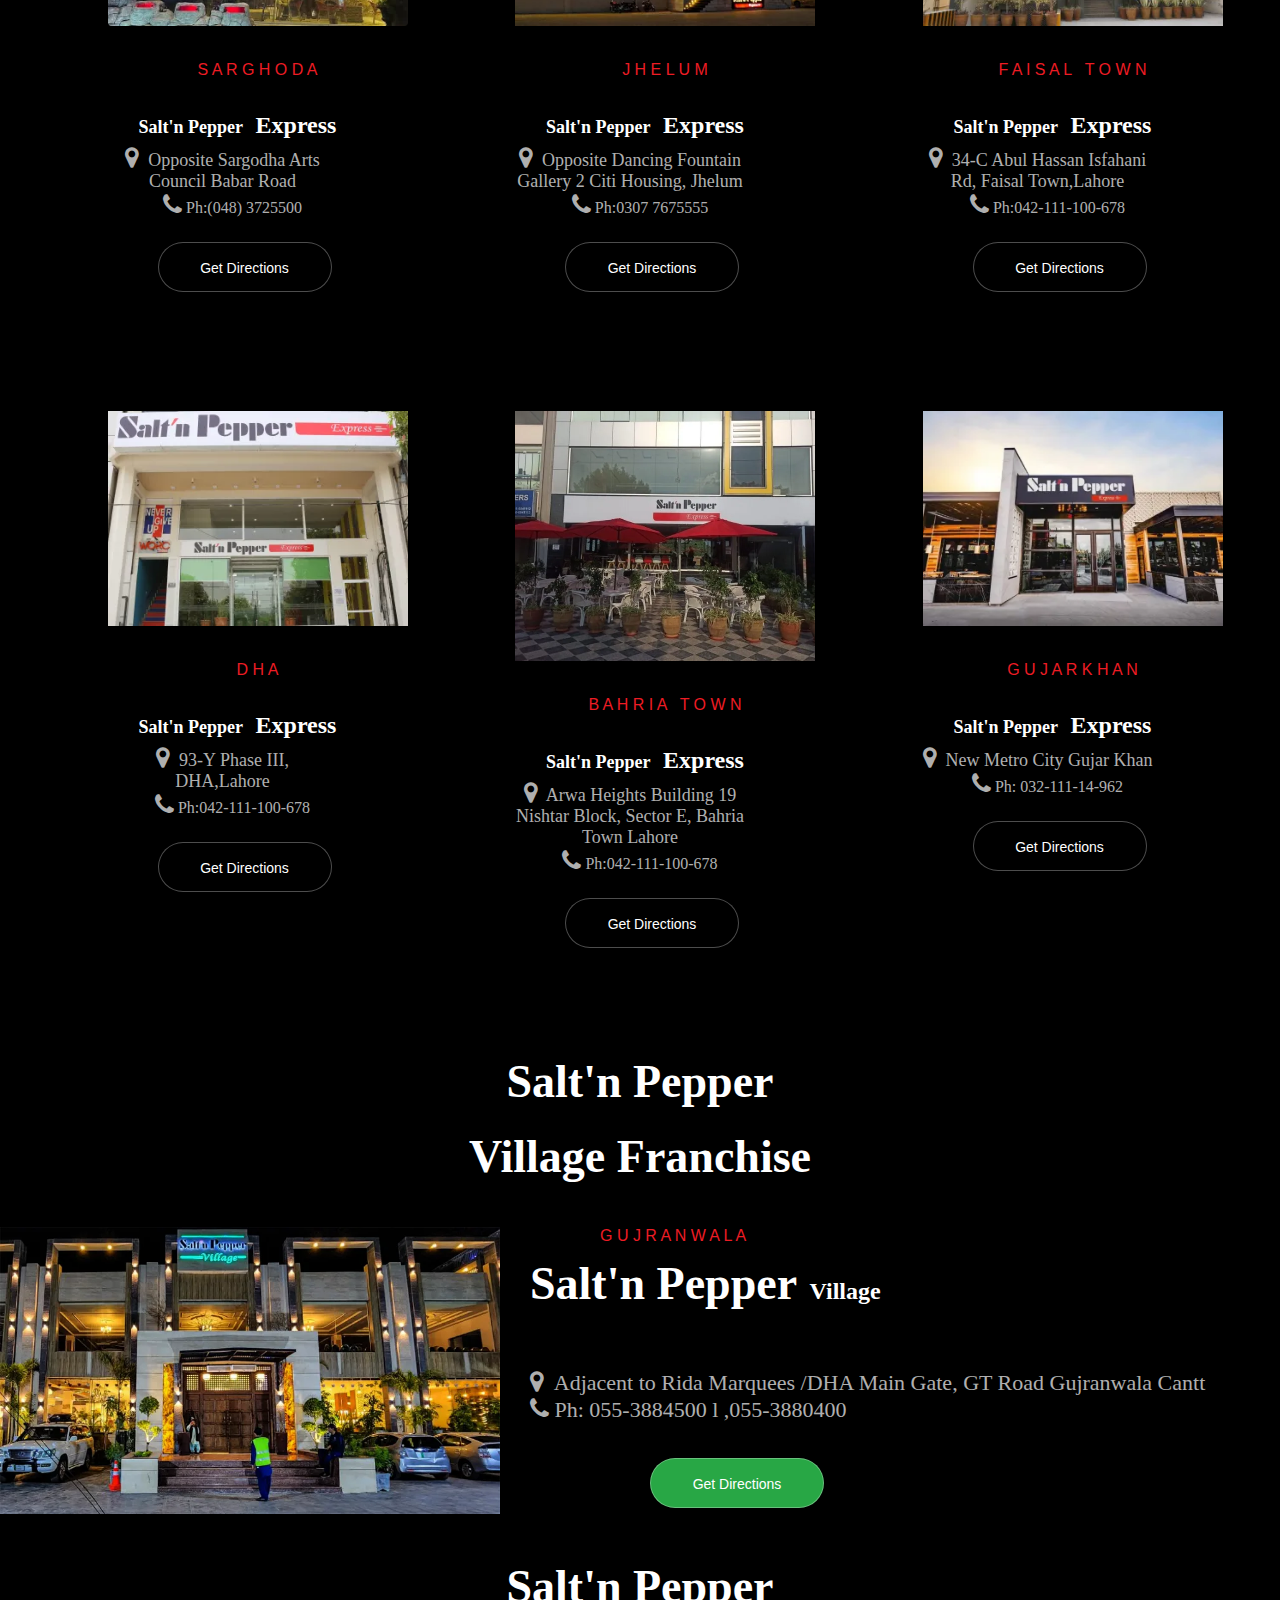
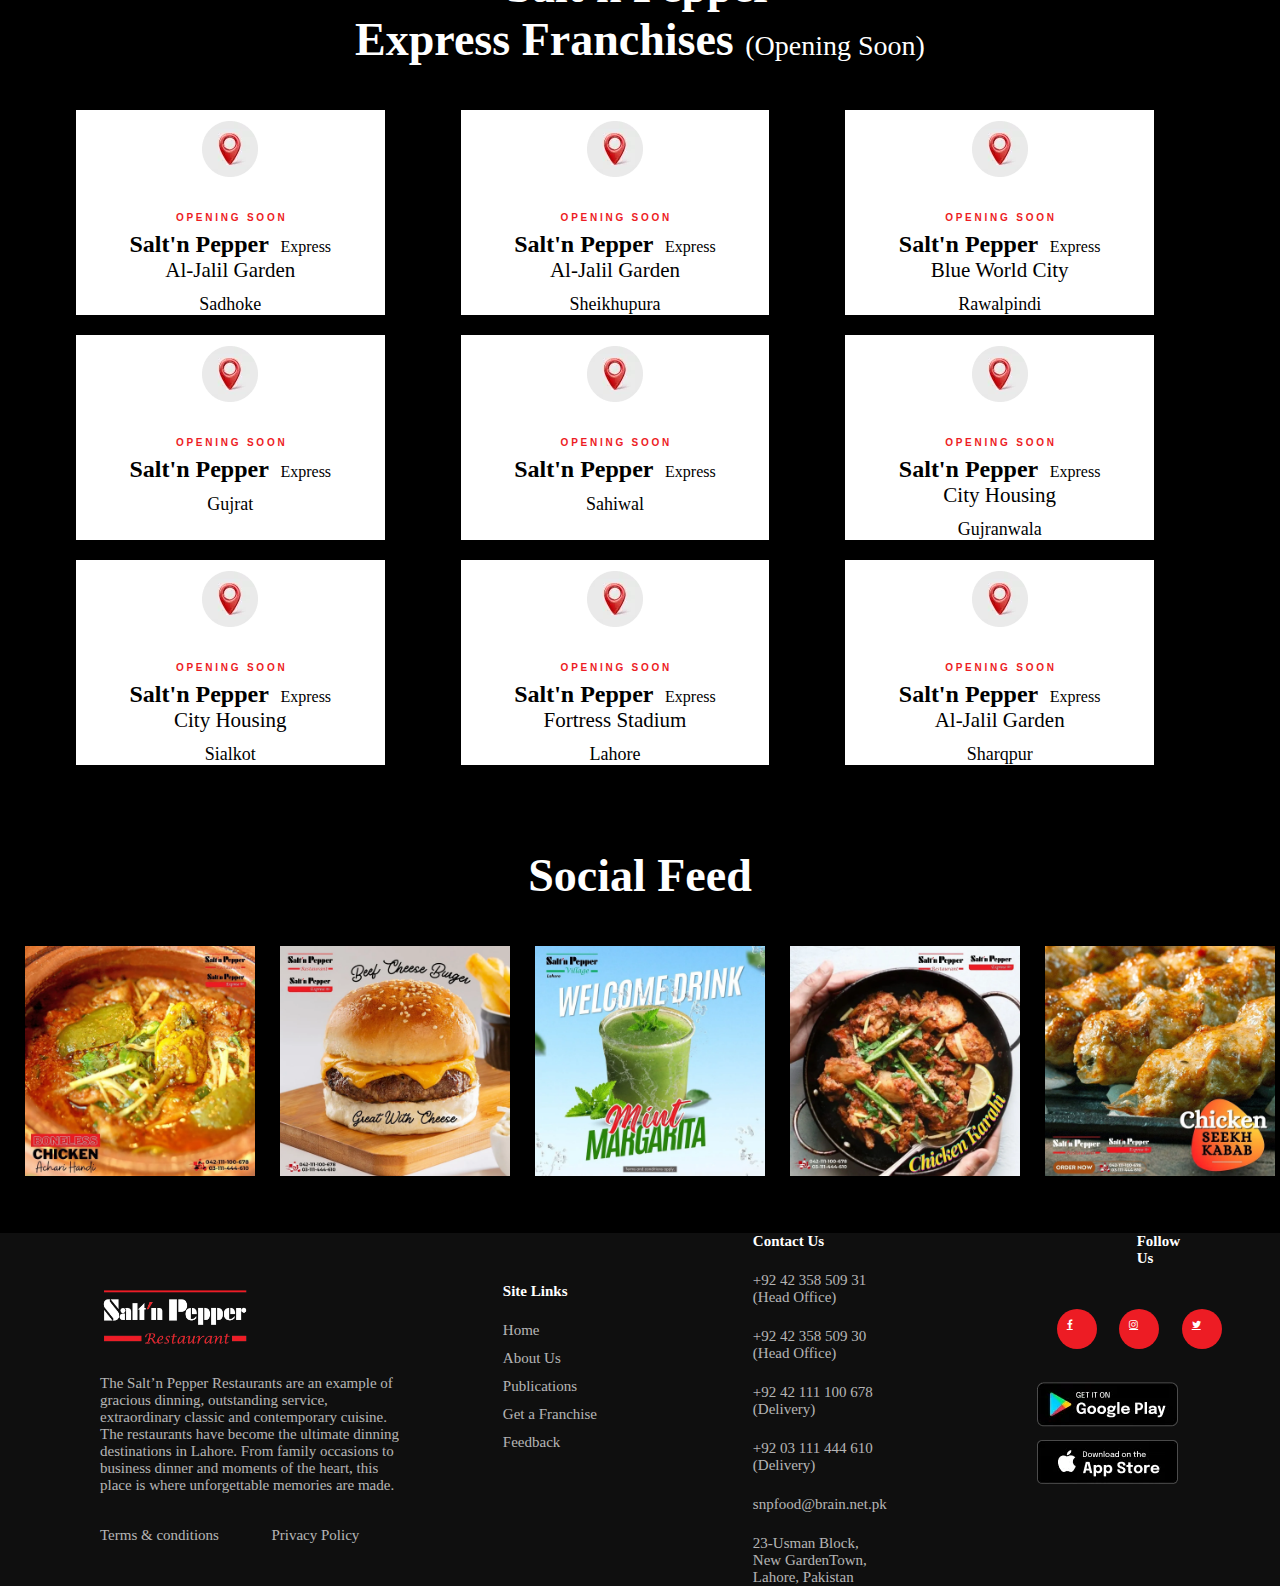
==== commit 038114d0: "publications completed" ====
--- a/index.html
+++ b/index.html
@@ -44,7 +44,7 @@
                 <p id="size-s" class="color">Please click our brands below for further information, reservations or to order online!</p>
                 <br /><br /><br /><br />
             </div>
-      <div class="d-flex padding-l justify-a ">
+      <div class="d-flex padding-l justify-a">
         <div>
             <img class="white" src="./Assets//black-logo.webp" alt="logo"><br />
             <button class="order-btn2 pointer">Order Now</button>
@@ -295,8 +295,8 @@
 </div>
 </div>
 </main>
-<br /><br /><br /><br />
-<footer>
+<br /><br /><br /><br /><br />
+<footer class="footer">
     <div class="d-flex justify-e ">
         <div>
         <img  class="logo-2" src="./Assets/logo.webp" alt="">
--- a/style/style.css
+++ b/style/style.css
@@ -328,12 +328,91 @@
 
 .follow{margin-right: 100px;}
 
+
+
+.box-bg{background-color: #0f0f0f;
+width:400px;
+height: 475px;}
+
+
+.mr-1{margin-right: 3px;}
+
+.img-6{width: 400px;}
+
+
+
+.ml-1{margin-left: 20px;}
+
+
+.box-txt{font-size: 1.6rem;
+text-align: center;
+margin-left: 10px;
+margin-right: 10px;}
+
+
+
+
+.lst-box{margin-left: -195px;}
+
+
+.lst-box2{align-content: flex-start;
+margin-right: 200px;
+margin-left: -200px;}
+
+
+
+.guj{font-size: 1.6rem;
+  text-align: left;
+  margin-left:50px;
+  font-family: Arial, Helvetica, sans-serif;
+  text-transform: uppercase;}
+
+
+  .img-guj{width: 600px;
+  margin-left: 50px;}
     
 
 
-
-
-
-
-
-
+  .guj-txt{font-size: 1.4rem;
+  text-align: left;
+align-content: flex-start;
+margin-left: 20px;}
+
+
+
+.red-book{border: 1px solid #525252;
+width: 600px;
+height: 600px;
+margin-left: 70px;
+margin-top: 50px;}
+
+
+
+.purple-book{border: 1px solid #525252;
+width: 600px;
+height: 600px;
+margin-right: 70px;
+margin-top: 50px;}
+
+
+
+.book-txt{text-align: center;
+font-size: 1.6rem;
+color: #FFFFFF;
+font-weight: 200;}
+
+
+.book-txt2{text-align: center;
+font-size: 1.4rem;
+font-weight: 100;}
+
+
+.footer{background-color: #0f0f0f;}
+
+
+
+
+
+
+
+
--- a/style/utilities.css
+++ b/style/utilities.css
@@ -27,5 +27,7 @@
 mt-4{margin-top: 40px;}
 mt-5{margin-top: 50px;}
 
+
+
 /* margin classes ended */
 
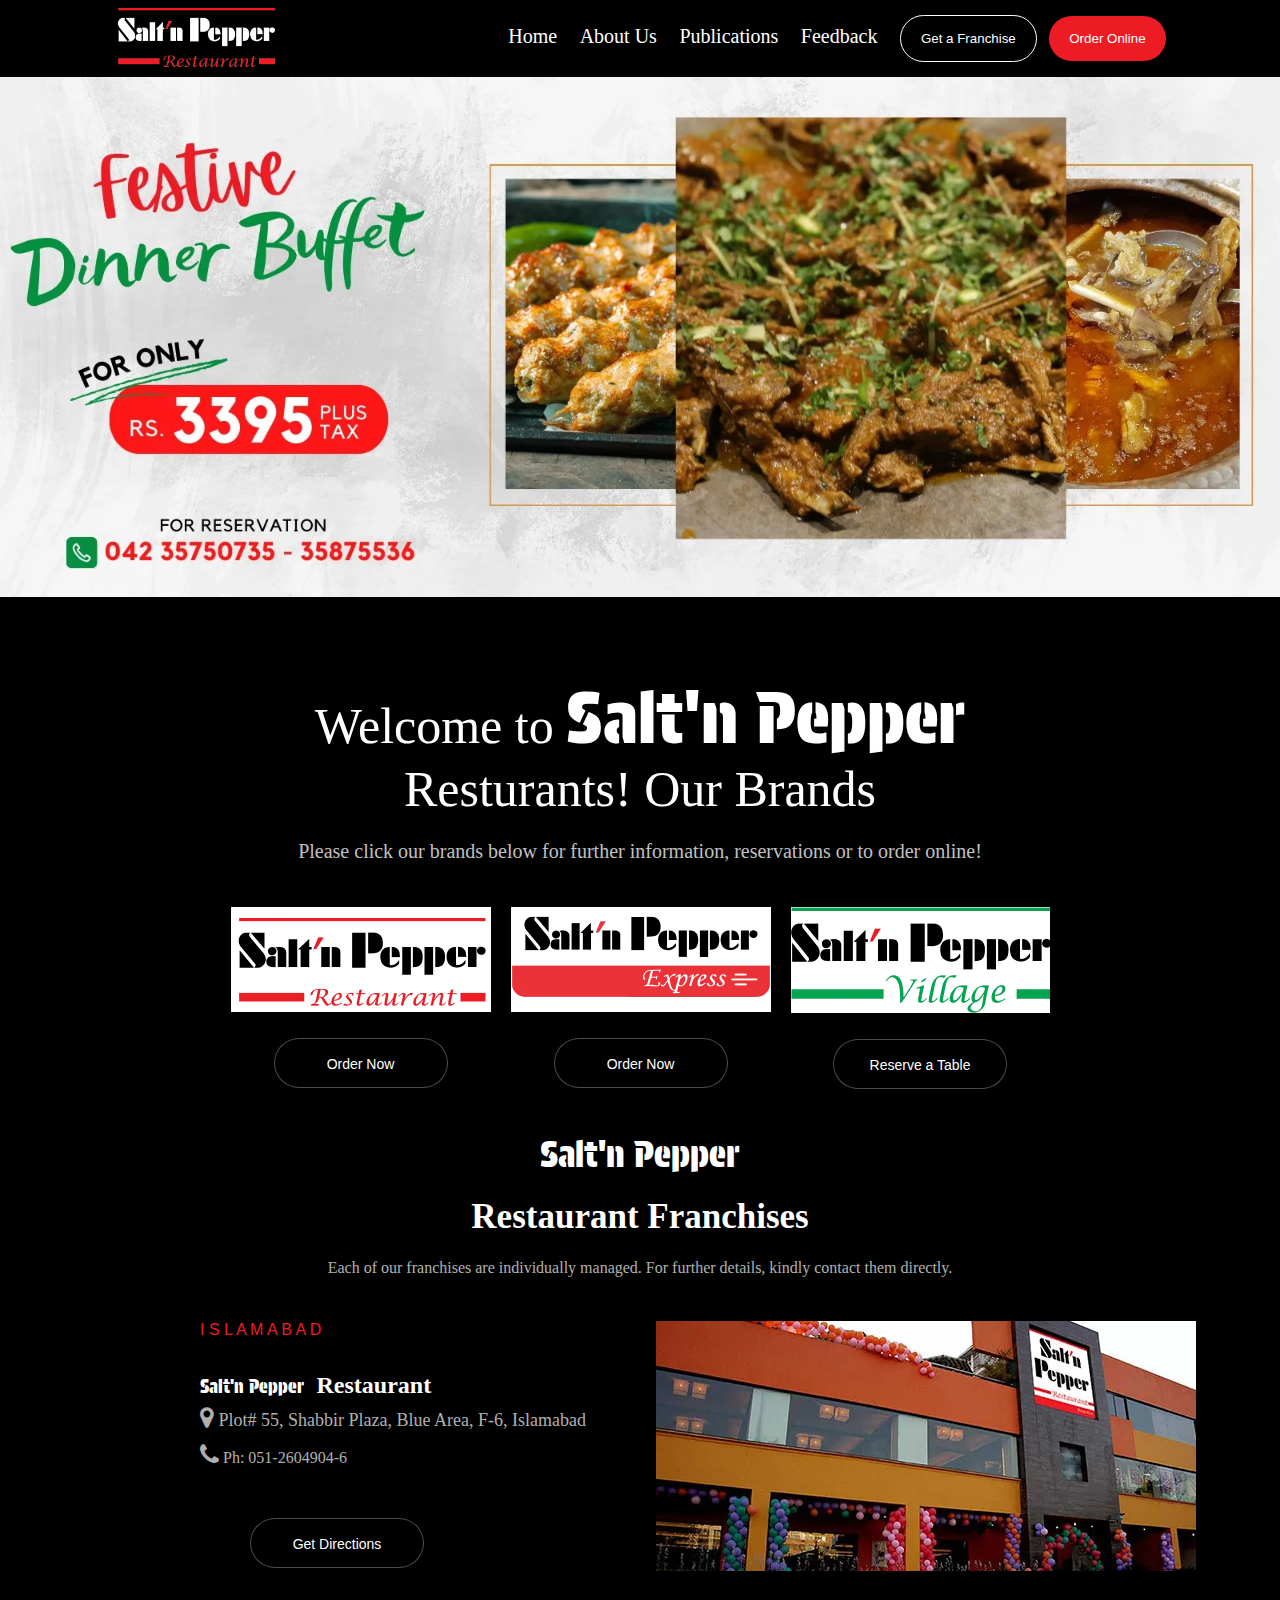
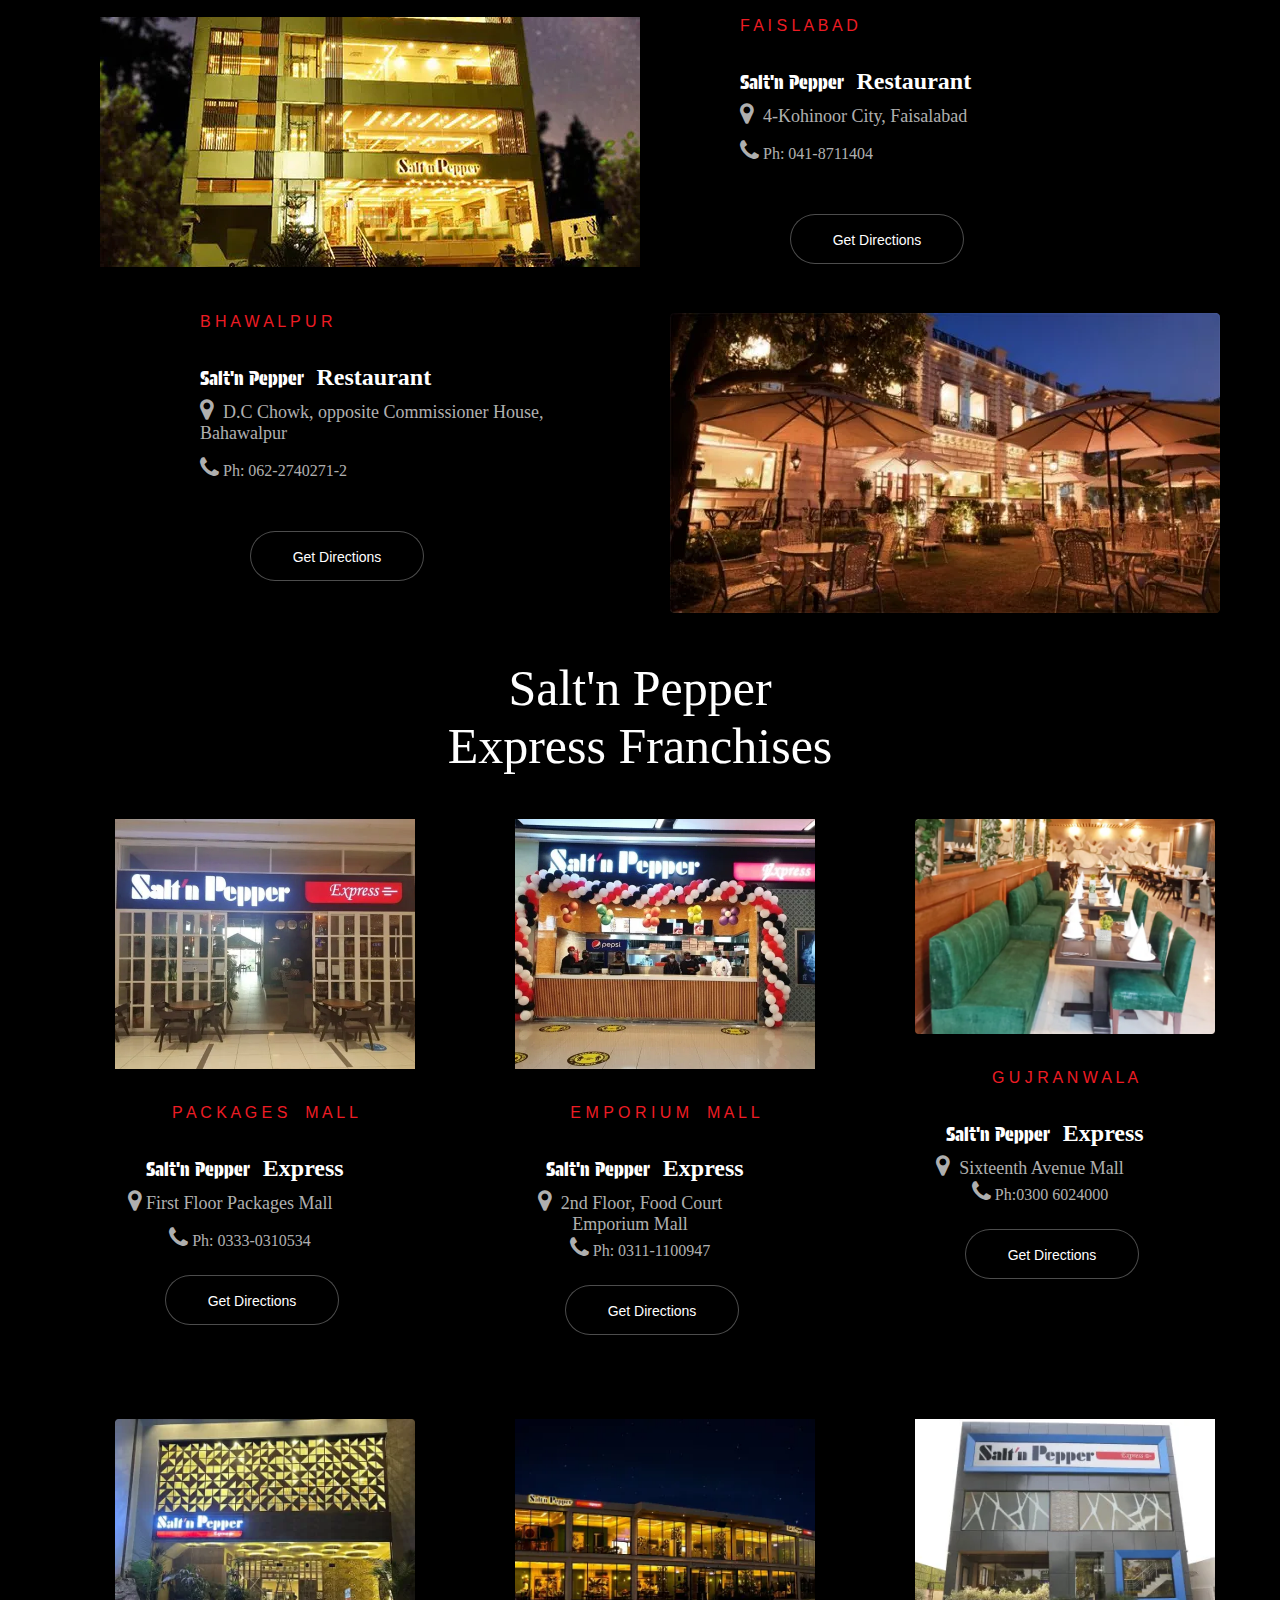
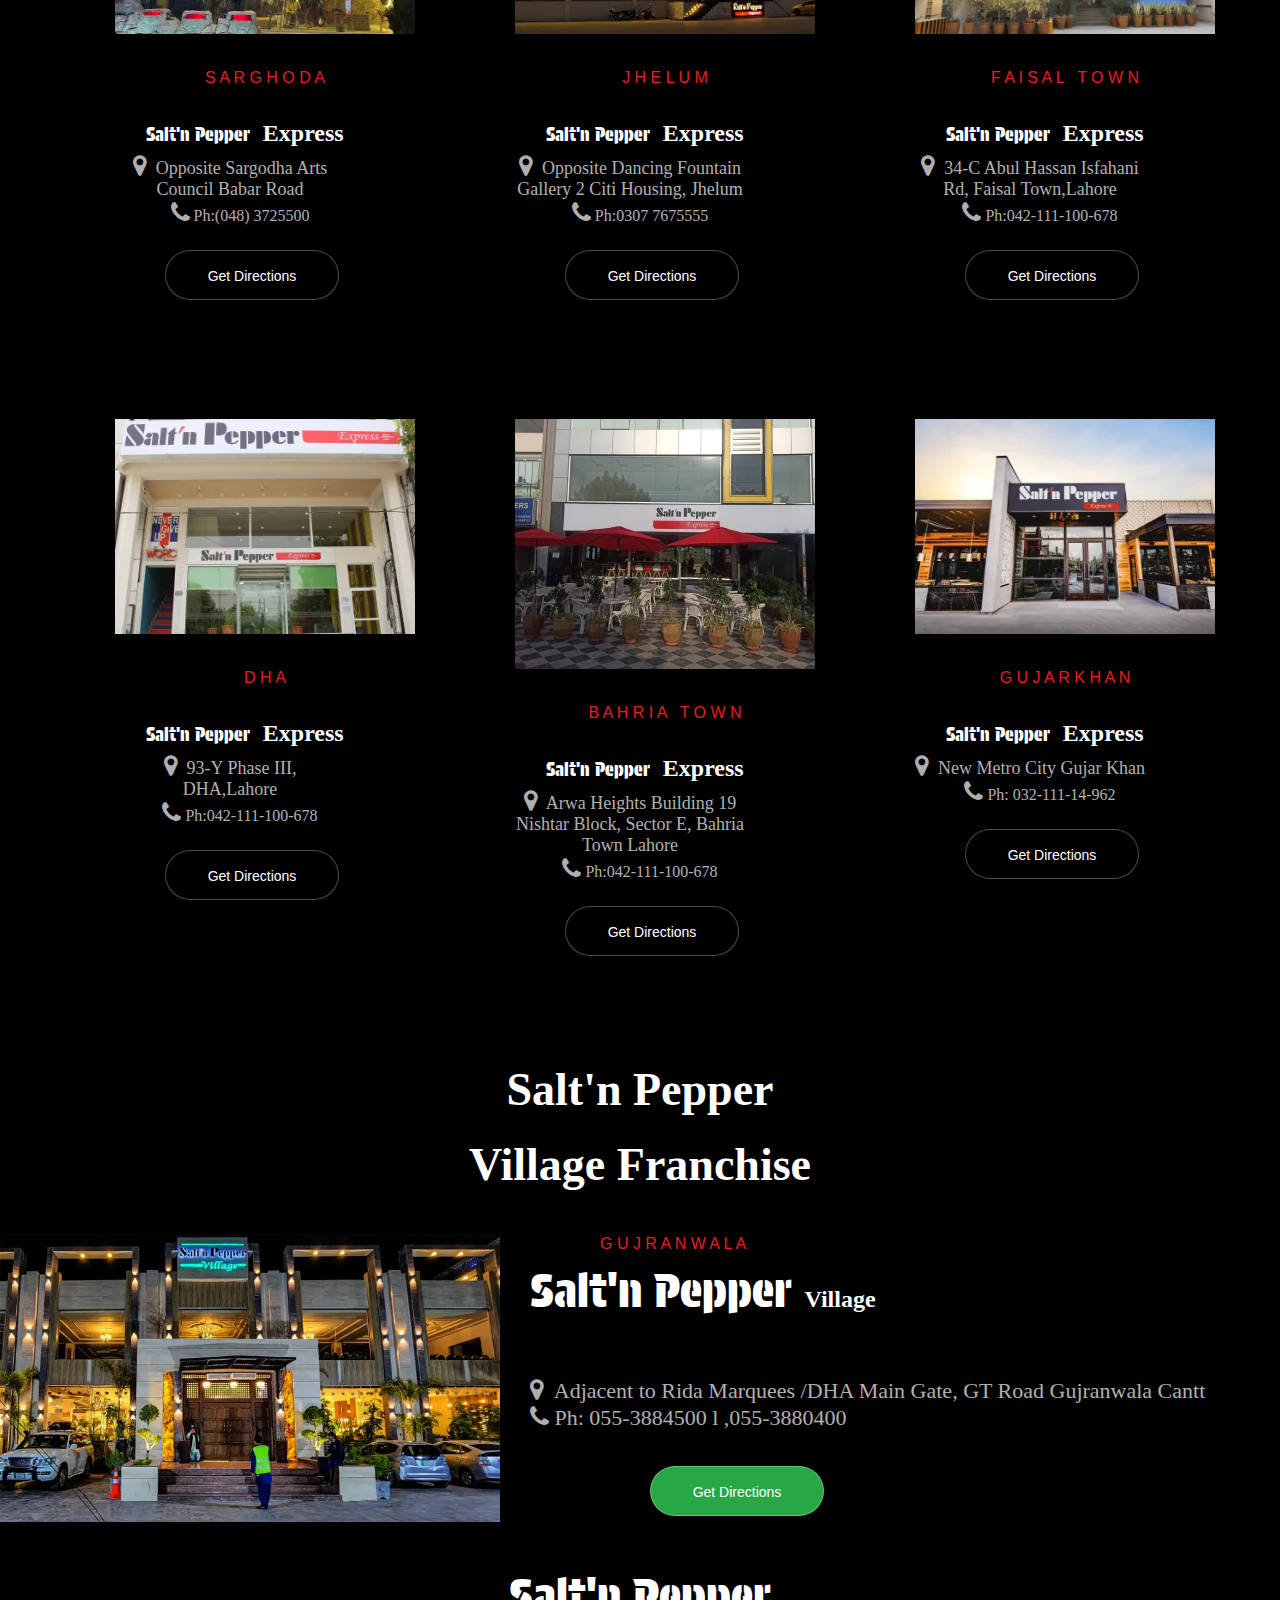
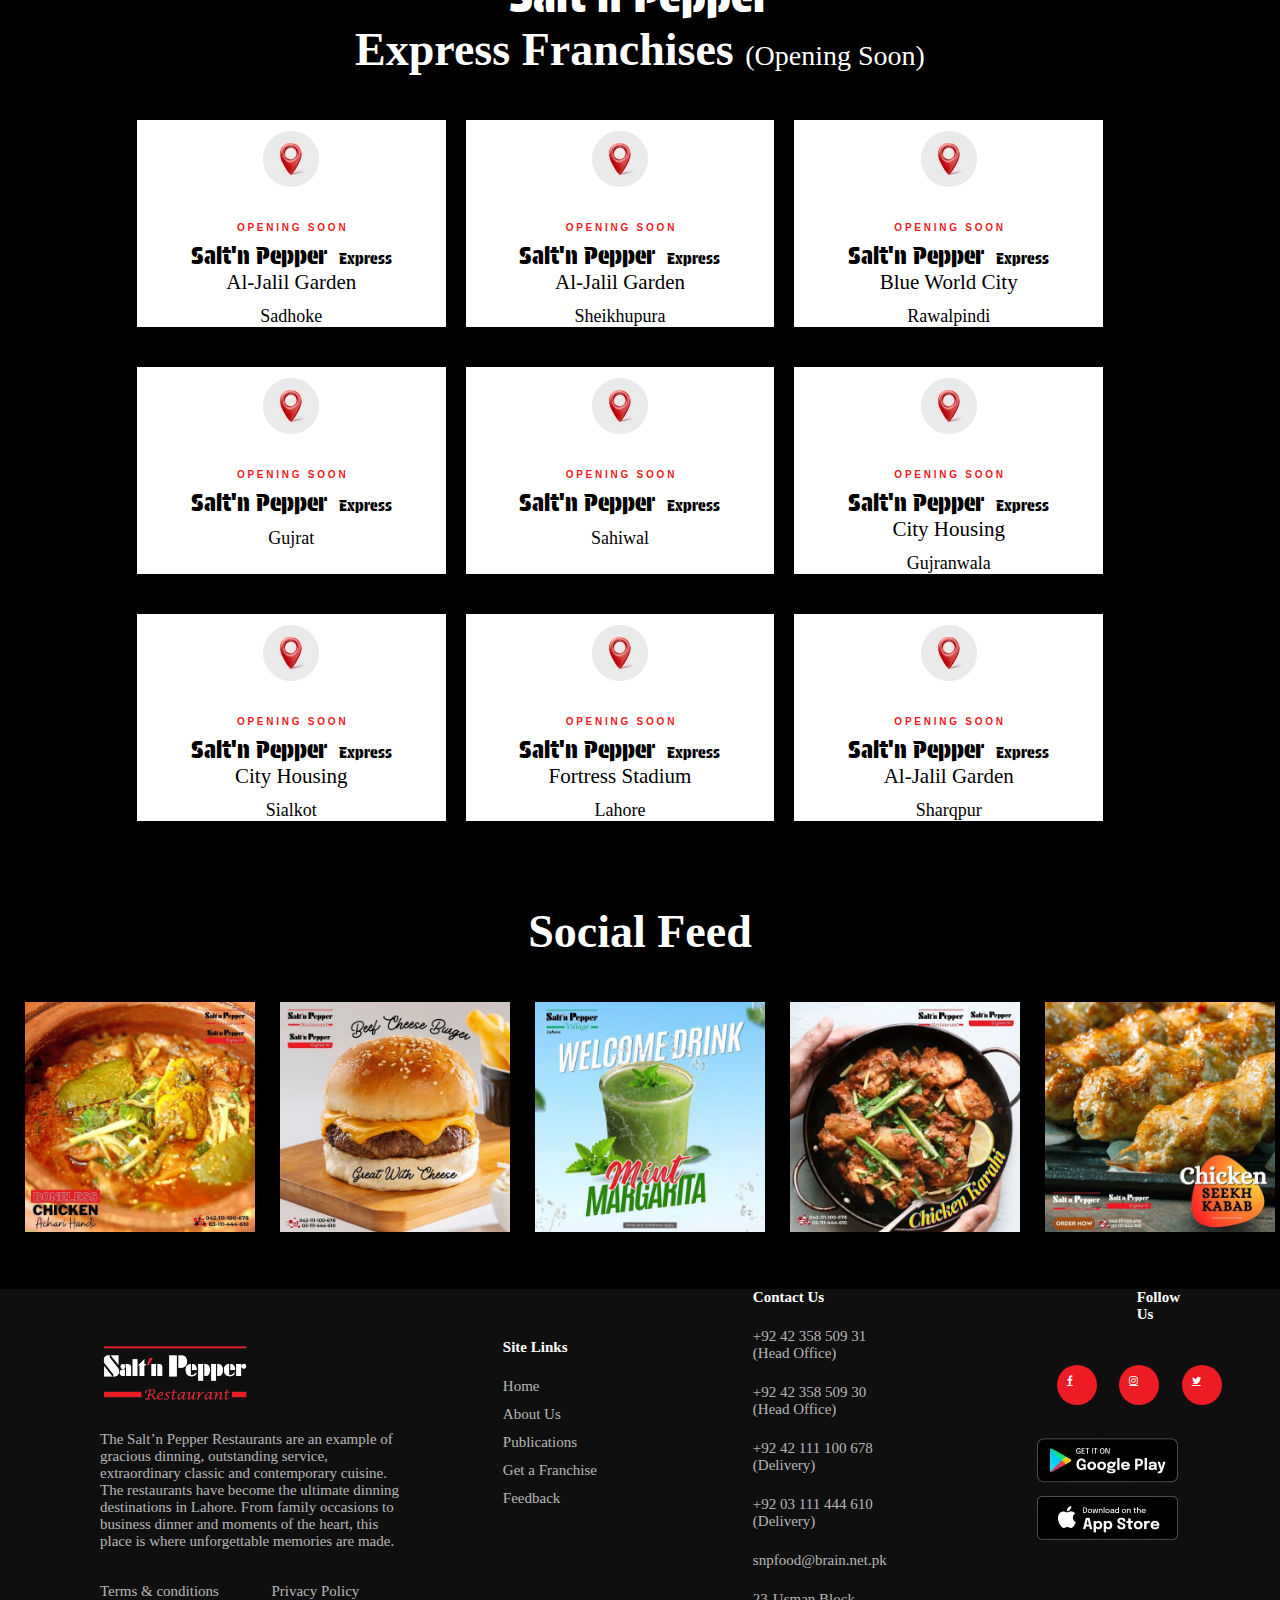
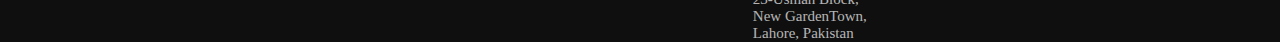
==== commit ee5db07f: "project completed" ====
--- a/index.html
+++ b/index.html
@@ -8,6 +8,9 @@
     <link rel="stylesheet" href="./style/utilities.css">
     <link rel="stylesheet" href="https://cdnjs.cloudflare.com/ajax/libs/font-awesome/4.7.0/css/font-awesome.min.css">
     <link rel="stylesheet" href="https://cdnjs.cloudflare.com/ajax/libs/font-awesome/4.7.0/css/font-awesome.min.css">
+    <link rel="preconnect" href="https://fonts.googleapis.com">
+<link  rel="preconnect" href="https://fonts.gstatic.com" crossorigin>
+<link href="https://fonts.googleapis.com/css2?family=Protest+Guerrilla&display=swap" rel="stylesheet">
 </head>
 <body>
    
@@ -22,8 +25,8 @@
         <a href="./about.html" class="unline nav-items white-3 margin-r">About Us</a>
         <a href="./Publication.html" class="unline white-3 nav-items margin-r">Publications</a>
         <a href="./feedback.html" class="unline white-3 nav-items margin-r">Feedback</a>
-        <button id="franchise-btn" class="pointer white-3">Get a Franchise</button>
-        <button id="order-btn" class="pointer white-3">Order Online</button>
+      <a href="./franchise.html"> <button id="franchise-btn"  class="pointer white-3">Get a Franchise</button></a> 
+        <button class="order-btn pointer white-3">Order Online</button>
     </nav>
         </div>
 
@@ -38,13 +41,13 @@
       <main>
         <div>
             <div>
-                <p>Welcome to <span>Salt'n Pepper</span></p>
+                <p>Welcome to <span class="snp">Salt'n Pepper</span></p>
                 <p>Resturants! Our Brands </p>
                 <br /><br />
                 <p id="size-s" class="color">Please click our brands below for further information, reservations or to order online!</p>
                 <br /><br /><br /><br />
             </div>
-      <div class="d-flex padding-l justify-a">
+      <div class="d-flex padding-l justify-c gap">
         <div>
             <img class="white" src="./Assets//black-logo.webp" alt="logo"><br />
             <button class="order-btn2 pointer">Order Now</button>
@@ -61,7 +64,7 @@
       <br /><br /><br /><br />
 <div>
     <div>
-        <h2 class="head">Salt'n Pepper</h2>
+        <h2 class="head snp">Salt'n Pepper</h2>
         <br /><br />
         <h2 class="head">Restaurant Franchises</h2>
         <br /><br />
@@ -69,36 +72,36 @@
     </div>
 </div>
 <br /><br /><br /><br />
-<div class="d-flex flex-b">
+<div class="d-flex flex-b pad-l">
     <div>
         <p class="red">i s l a m a b a d</p>
-        <p class="align-l"><span class="head-3 ">Salt'n Pepper</span>&nbsp;<span class="txt-1">Restaurant</span><p>
+        <p class="align-l"><span class="head-3 snp">Salt'n Pepper</span>&nbsp;<span class="txt-1">Restaurant</span><p>
         <p class="head-3 align-l margin-rr color"><i style="font-size:24px" class="fa color">&#xf041;</i>&nbsp;Plot# 55, Shabbir Plaza, Blue Area, F-6, Islamabad</p><br />
         <p class="font color align-l margin-l"><i style="font-size:24px" class="fa color">&#xf095;</i> Ph: 051-2604904-6</p><br />
         <button class="order-btn2 margin-ll pointer">Get Directions</button>
     </div>
     <div>
-        <img class="img-3" src="./Assets/Islamabad.webp" alt="">
+        <img class="image-100" src="./Assets/Islamabad.webp" alt="">
     </div>
 </div>
 <br /><br /><br /><br />
-<div class="d-flex flex-b">
+<div class="d-flex flex-b pad-l">
     <div >
-        <img class="img-3" src="./Assets/Faislabad.webp" alt="">
+        <img class="image-100" src="./Assets/Faislabad.webp" alt="">
     </div>
     <div>
         <p class="red">f a i s l a b a d</p>
-        <p class="align-l"><span class="head-3 ">Salt'n Pepper</span>&nbsp;<span class="txt-1">Restaurant</span><p>
+        <p class="align-l"><span class="head-3 snp ">Salt'n Pepper</span>&nbsp;<span class="txt-1">Restaurant</span><p>
         <p class="head-3 align-l margin-rr color"><i style="font-size:24px" class="fa color">&#xf041;</i>&nbsp; 4-Kohinoor City, Faisalabad</p><br />
         <p class="font color align-l margin-l"><i style="font-size:24px" class="fa color">&#xf095;</i>  Ph: 041-8711404</p><br />
         <button class="pointer order-btn2 margin-ll">Get Directions</button>
     </div>
     </div>
     <br /><br /><br /><br />
-<div class="d-flex flex-b">
+<div class="d-flex flex-b pad-l">
     <div>
         <p class="red">b h a w a l p u r</p>
-        <p class="align-l"><span class="head-3 ">Salt'n Pepper</span>&nbsp;<span class="txt-1">Restaurant</span><p>
+        <p class="align-l"><span class="head-3 snp ">Salt'n Pepper</span>&nbsp;<span class="txt-1">Restaurant</span><p>
         <p class="head-3 align-l margin-rr color"><i style="font-size:24px" class="fa color">&#xf041;</i>&nbsp; D.C Chowk, opposite Commissioner House, Bahawalpur</p><br />
         <p class="font color align-l margin-l"><i style="font-size:24px" class="fa color">&#xf095;</i> Ph: 062-2740271-2</p><br />
         <button class="order-btn2 margin-ll pointer">Get Directions</button>
@@ -113,11 +116,11 @@
         <p>Express Franchises</p>
     </div>
     <br /><br /><br /><br />
-    <div class="d-flex wrap justify-c justify-e gap-2 margin-r2 ">
+    <div class="d-flex wrap justify-c margin-r2 ">
         <div class="box">
             <img class="img-4" src="./Assets/Packages Mall.webp" alt="Packages Mall Express"><br /><br /><br><br />
             <p class="red txt-c">P A C K A G E S &nbsp;&nbsp; M A L L</p>
-            <p class="align-l txt-c"><span class="head-3">Salt'n Pepper</span>&nbsp;<span class="txt-1">Express</span></p>
+            <p class="align-l txt-c"><span class="head-3 snp">Salt'n Pepper</span>&nbsp;<span class="txt-1">Express</span></p>
             <p class="head-3 align-l txt-c margin-rr color"><i style="font-size:24px" class="fa">&#xf041;</i>&nbsp;First Floor Packages Mall</p><br />
             <p class="font color txt-c align-l margin-l"><i style="font-size:24px" class="fa">&#xf095;</i>&nbsp;Ph: 0333-0310534</p>
             <button class="txt-c order-btn2 pointer margin-ll">Get Directions</button>
@@ -125,7 +128,7 @@
  <div class="box">
             <img class="img-4" src="./Assets/Emporium Mall.webp" alt="Emporium Mall Express"><br /><br /><br><br />
             <p class="red txt-c">e m p o r i u m &nbsp;&nbsp; M A L L</p>
-            <p class="align-l txt-c"><span class="head-3">Salt'n Pepper</span>&nbsp;<span class="txt-1">Express</span></p>
+            <p class="align-l txt-c"><span class="head-3 snp">Salt'n Pepper</span>&nbsp;<span class="txt-1">Express</span></p>
             <p class="head-3 txt-c align-l margin-rr color"><i style="font-size:24px" class="fa">&#xf041;</i>&nbsp; 2nd Floor, Food Court Emporium Mall</p>
             <p class="font color txt-c align-l margin-l"><i style="font-size:24px" class="fa">&#xf095;</i>&nbsp;Ph:  0311-1100947</p>
             <button class="order-btn2 pointer txt-c margin-ll">Get Directions</button>
@@ -133,7 +136,7 @@
  <div class="box">
             <img class="img-4" src="./Assets/Gujranwala.webp" alt="Gujranwala Express"><br /><br /><br><br />
             <p class="red txt-c">g u j r a n w a l a</p>
-            <p class="align-l txt-c"><span class="head-3">Salt'n Pepper</span>&nbsp;<span class="txt-1">Express</span></p>
+            <p class="align-l txt-c"><span class="head-3 snp">Salt'n Pepper</span>&nbsp;<span class="txt-1">Express</span></p>
             <p class="head-3 align-l txt-c margin-rr color"><i style="font-size:24px" class="fa">&#xf041;</i>&nbsp; Sixteenth Avenue Mall</p>
             <p class="font color align-l txt-c margin-l"><i style="font-size:24px" class="fa">&#xf095;</i>&nbsp;Ph:0300 6024000</p>
             <button class="order-btn2 pointer txt-c margin-ll">Get Directions</button>
@@ -141,7 +144,7 @@
 <div class="box">
             <img class="img-4" src="./Assets/Sarghoda.webp" alt="Sarghoda Express"><br /><br /><br><br />
             <p class="red txt-c">s a r g h o d a</p>
-            <p class="align-l txt-c"><span class="head-3">Salt'n Pepper</span>&nbsp;<span class="txt-1">Express</span></p>
+            <p class="align-l txt-c"><span class="head-3 snp">Salt'n Pepper</span>&nbsp;<span class="txt-1">Express</span></p>
             <p class="head-3 align-l txt-c margin-rr color"><i style="font-size:24px" class="fa">&#xf041;</i>&nbsp; Opposite Sargodha Arts Council Babar Road</p>
             <p class="font color align-l txt-c margin-l"><i style="font-size:24px" class="fa">&#xf095;</i>&nbsp;Ph:(048) 3725500</p>
             <button class="order-btn2 txt-c pointer margin-ll">Get Directions</button>
@@ -149,7 +152,7 @@
   <div class="box">
             <img class="img-4" src="./Assets/Jhelum.webp" alt="Jhelum Express"><br /><br /><br><br />
             <p class="red txt-c">j h e l u m</p>
-            <p class="align-l txt-c"><span class="head-3">Salt'n Pepper</span>&nbsp;<span class="txt-1">Express</span></p>
+            <p class="align-l txt-c"><span class="head-3 snp">Salt'n Pepper</span>&nbsp;<span class="txt-1">Express</span></p>
             <p class="head-3 txt-c align-l margin-rr color"><i style="font-size:24px" class="fa">&#xf041;</i>&nbsp;  Opposite Dancing Fountain Gallery 2 Citi Housing, Jhelum</p>
             <p class="font color txt-c align-l margin-l"><i style="font-size:24px" class="fa">&#xf095;</i>&nbsp;Ph:0307 7675555</p>
             <button class="order-btn2 txt-c pointer margin-ll">Get Directions</button>
@@ -157,7 +160,7 @@
     <div class="box">
             <img class="img-4" src="./Assets/Faisal Town.webp" alt="Faisal Town Express"><br /><br /><br><br />
             <p class="red txt-c">f a i s a l &nbsp; t o w n </p>
-            <p class="align-l txt-c"><span class="head-3">Salt'n Pepper</span>&nbsp;<span class="txt-1">Express</span></p>
+            <p class="align-l txt-c"><span class="head-3 snp">Salt'n Pepper</span>&nbsp;<span class="txt-1">Express</span></p>
             <p class="head-3 align-l txt-c margin-rr color"><i style="font-size:24px" class="fa">&#xf041;</i>&nbsp;   34-C Abul Hassan Isfahani Rd, Faisal Town,Lahore</p>
             <p class="font color align-l txt-c margin-l"><i style="font-size:24px" class="fa">&#xf095;</i>&nbsp;Ph:042-111-100-678</p>
             <button class="order-btn2 pointer txt-c margin-ll">Get Directions</button>
@@ -165,7 +168,7 @@
    <div class="box">
             <img class="img-4" src="./Assets/DHA.webp" alt="DHA Express"><br /><br /><br><br />
             <p class="txt-c red">d h a </p>
-            <p class="align-l txt-c"><span class="head-3">Salt'n Pepper</span>&nbsp;<span class="txt-1">Express</span></p>
+            <p class="align-l txt-c"><span class="head-3 snp">Salt'n Pepper</span>&nbsp;<span class="txt-1">Express</span></p>
             <p class="head-3 align-l txt-c margin-rr color"><i style="font-size:24px" class="fa">&#xf041;</i>&nbsp;   93-Y Phase III, DHA,Lahore</p>
             <p class="font color align-l txt-c margin-l"><i style="font-size:24px" class="fa">&#xf095;</i>&nbsp;Ph:042-111-100-678</p>
             <button class="order-btn2 pointer txt-c margin-ll">Get Directions</button>
@@ -173,7 +176,7 @@
    <div class="box">
             <img class="img-4" src="./Assets/Bahria Town.webp" alt="Bahria Town Express"><br /><br /><br><br />
             <p class="txt-c red">b a h r i a &nbsp; t o w n </p>
-            <p class="align-l txt-c"><span class="head-3">Salt'n Pepper</span>&nbsp;<span class="txt-1">Express</span></p>
+            <p class="align-l txt-c"><span class="head-3 snp">Salt'n Pepper</span>&nbsp;<span class="txt-1">Express</span></p>
             <p class="head-3 align-l txt-c margin-rr color"><i style="font-size:24px" class="fa">&#xf041;</i>&nbsp; Arwa Heights Building 19 Nishtar Block, Sector E, Bahria Town Lahore</p>
             <p class="font color align-l txt-c margin-l"><i style="font-size:24px" class="fa">&#xf095;</i>&nbsp;Ph:042-111-100-678</p>
             <button class="order-btn2 pointer txt-c margin-ll">Get Directions</button>
@@ -181,7 +184,7 @@
     <div class="box">
             <img class="img-4" src="./Assets/Gujjar Town.webp" alt="Gujar Town Express"><br /><br /><br><br />
             <p class="red txt-c">g u j a r k h a n</p>
-            <p class="align-l txt-c"><span class="head-3">Salt'n Pepper</span>&nbsp;<span class="txt-1">Express</span></p>
+            <p class="align-l txt-c"><span class="head-3 snp">Salt'n Pepper</span>&nbsp;<span class="txt-1">Express</span></p>
             <p class="head-3 align-l txt-c margin-rr color"><i style="font-size:24px" class="fa">&#xf041;</i>&nbsp;  New Metro City Gujar Khan</p>
             <p class="font color align-l txt-c margin-l"><i style="font-size:24px" class="fa">&#xf095;</i>&nbsp;Ph: 032-111-14-962</p>
             <button class="order-btn2 pointer margin-ll">Get Directions</button>
@@ -199,7 +202,7 @@
         </div>
         <div>
             <p class="red">g u j r a n w a l a</p>
-            <p class="align-left"><span class="header">Salt'n Pepper</span>&nbsp;<span class="txt-1">Village</span><p><br />
+            <p class="align-left"><span class="header snp">Salt'n Pepper</span>&nbsp;<span class="txt-1">Village</span><p><br />
             <p class="head-4 color"><i style="font-size:24px" class="fa color">&#xf041;</i>&nbsp;  Adjacent to Rida Marquees /DHA Main Gate, GT Road Gujranwala Cantt<p>
             <p class="head-4 color align-l margin-l"><i style="font-size:24px" class="fa color">&#xf095;</i> Ph: 055-3884500 l ,055-3880400</p><br />
             <button class="order-btn2 margin-ll pointer green">Get Directions</button>
@@ -207,69 +210,69 @@
     </div>
     <br /><br /><br /><br />
     <div>
-        <h2 class="header">Salt'n Pepper</h2>
+        <h2 class="header snp">Salt'n Pepper</h2>
         <h2 class="header">Express Franchises <span class="opening-s">(Opening Soon)</span></h2>
     </div>
     <br /><br /><br /><br />
-    <div class="d-flex wrap justify-c justify-e gap-2 margin-r2 mb-2">
-        <div class="box-2 white-2 mb-2 txt-c">
-          <br />  <img  src="./Assets/location-logo.webp" alt="location"><br /><br /><br /><br />
-            <h2 class="red-2">O P E N I N G &nbsp; S O O N </h2>
-            <h2 class="box-head">Salt'n Pepper &nbsp;<span class="head-exp">Express</span></h2>
+    <div class="d-flex wrap justify-c gap-3 margin-r2 mb-2">
+        <div class="box-2 white-2 mb-2 txt-c pointer">
+          <br />  <img   src="./Assets/location-logo.webp" alt="location"><br /><br /><br /><br />
+            <h2 class="red-2">O P E N I N G &nbsp; S O O N </h2>
+            <h2 class="box-head snp">Salt'n Pepper &nbsp;<span class="head-exp">Express</span></h2>
             <p class="box-font">Al-Jalil Garden</p><br />
             <p class="box-content">Sadhoke</p>
         </div>
-        <div class="box-2 white-2 mb-2 txt-c">
-            <br /><img  src="./Assets/location-logo.webp" alt="location"><br /><br /><br /><br />
-            <h2 class="red-2">O P E N I N G &nbsp; S O O N </h2>
-            <h2 class="box-head">Salt'n Pepper &nbsp;<span class="head-exp">Express</span></h2>
+        <div class="box-2 white-2 mb-2 txt-c pointer">
+            <br /><img  src="./Assets/location-logo.webp" alt="location"><br /><br /><br /><br />
+            <h2 class="red-2">O P E N I N G &nbsp; S O O N </h2>
+            <h2 class="box-head snp">Salt'n Pepper &nbsp;<span class="head-exp">Express</span></h2>
             <p class="box-font">Al-Jalil Garden</p><br />
             <p class="box-content">Sheikhupura</p>
         </div>
-        <div class="box-2 white-2 mb-2 txt-c">
-            <br /><img  src="./Assets/location-logo.webp" alt="location"><br /><br /><br /><br />
-            <h2 class="red-2">O P E N I N G &nbsp; S O O N </h2>
-            <h2 class="box-head">Salt'n Pepper &nbsp;<span class="head-exp">Express</span></h2>
+        <div class="box-2 white-2 mb-2 txt-c pointer">
+            <br /><img  src="./Assets/location-logo.webp" alt="location"><br /><br /><br /><br />
+            <h2 class="red-2">O P E N I N G &nbsp; S O O N </h2>
+            <h2 class="box-head snp">Salt'n Pepper &nbsp;<span class="head-exp">Express</span></h2>
             <p class="box-font">Blue World City</p><br />
             <p class="box-content">Rawalpindi</p>
         </div>
-        <div class="box-2 white-2 mb-2 txt-c">
-            <br /><img  src="./Assets/location-logo.webp" alt="location"><br /><br /><br /><br />
-            <h2 class="red-2">O P E N I N G &nbsp; S O O N </h2>
-            <h2 class="box-head">Salt'n Pepper &nbsp;<span class="head-exp">Express</span></h2><br />
+        <div class="box-2 white-2 mb-2 txt-c pointer">
+            <br /><img  src="./Assets/location-logo.webp" alt="location"><br /><br /><br /><br />
+            <h2 class="red-2">O P E N I N G &nbsp; S O O N </h2>
+            <h2 class="box-head snp">Salt'n Pepper &nbsp;<span class="head-exp">Express</span></h2><br />
             <p class="box-content">Gujrat</p>
         </div>
-        <div class="box-2 white-2 mb-2 txt-c">
-            <br /><img  src="./Assets/location-logo.webp" alt="location"><br /><br /><br /><br />
-            <h2 class="red-2">O P E N I N G &nbsp; S O O N </h2>
-            <h2 class="box-head">Salt'n Pepper &nbsp;<span class="head-exp">Express</span></h2><br />
+        <div class="box-2 white-2 mb-2 txt-c pointer">
+            <br /><img  src="./Assets/location-logo.webp" alt="location"><br /><br /><br /><br />
+            <h2 class="red-2">O P E N I N G &nbsp; S O O N </h2>
+            <h2 class="box-head snp">Salt'n Pepper &nbsp;<span class="head-exp">Express</span></h2><br />
             <p class="box-content">Sahiwal</p>
         </div>
-        <div class="box-2 white-2 mb-2 txt-c">
-            <br /><img  src="./Assets/location-logo.webp" alt="location"><br /><br /><br /><br />
-            <h2 class="red-2">O P E N I N G &nbsp; S O O N </h2>
-            <h2 class="box-head">Salt'n Pepper &nbsp;<span class="head-exp">Express</span></h2>
+        <div class="box-2 white-2 mb-2 txt-c pointer">
+            <br /><img  src="./Assets/location-logo.webp" alt="location"><br /><br /><br /><br />
+            <h2 class="red-2">O P E N I N G &nbsp; S O O N </h2>
+            <h2 class="box-head snp">Salt'n Pepper &nbsp;<span class="head-exp">Express</span></h2>
             <p class="box-font">City Housing</p><br />
             <p class="box-content">Gujranwala</p>
         </div>
-        <div class="box-2 white-2 mb-2 txt-c">
-            <br /><img  src="./Assets/location-logo.webp" alt="location"><br /><br /><br /><br />
-            <h2 class="red-2">O P E N I N G &nbsp; S O O N </h2>
-            <h2 class="box-head">Salt'n Pepper &nbsp;<span class="head-exp">Express</span></h2>
+        <div class="box-2 white-2 mb-2 txt-c pointer">
+            <br /><img  src="./Assets/location-logo.webp" alt="location"><br /><br /><br /><br />
+            <h2 class="red-2">O P E N I N G &nbsp; S O O N </h2>
+            <h2 class="box-head snp">Salt'n Pepper &nbsp;<span class="head-exp">Express</span></h2>
             <p class="box-font">City Housing</p><br />
             <p class="box-content">Sialkot</p>
         </div>
-        <div class="box-2 white-2 mb-2 txt-c">
-            <br /><img  src="./Assets/location-logo.webp" alt="location"><br /><br /><br /><br />
-            <h2 class="red-2">O P E N I N G &nbsp; S O O N </h2>
-            <h2 class="box-head">Salt'n Pepper &nbsp;<span class="head-exp">Express</span></h2>
+        <div class="box-2 white-2 mb-2 txt-c pointer">
+            <br /><img  src="./Assets/location-logo.webp" alt="location"><br /><br /><br /><br />
+            <h2 class="red-2">O P E N I N G &nbsp; S O O N </h2>
+            <h2 class="box-head snp">Salt'n Pepper &nbsp;<span class="head-exp">Express</span></h2>
             <p class="box-font">Fortress Stadium</p><br />
             <p class="box-content">Lahore</p>
         </div>
-        <div class="box-2 white-2 mb-2 txt-c">
-            <br /><img  src="./Assets/location-logo.webp" alt="location"><br /><br /><br /><br />
-            <h2 class="red-2">O P E N I N G &nbsp; S O O N </h2>
-            <h2 class="box-head">Salt'n Pepper &nbsp;<span class="head-exp">Express</span></h2>
+        <div class="box-2 white-2 mb-2 txt-c pointer">
+            <br /><img  src="./Assets/location-logo.webp" alt="location"><br /><br /><br /><br />
+            <h2 class="red-2">O P E N I N G &nbsp; S O O N </h2>
+            <h2 class="box-head snp">Salt'n Pepper &nbsp;<span class="head-exp">Express</span></h2>
             <p class="box-font">Al-Jalil Garden</p><br />
             <p class="box-content">Sharqpur</p>
         </div>
@@ -279,19 +282,19 @@
 <br /><br /><br /><br />
 <div class="d-flex justify-e">
 <div>
-    <img class="feed-img"src="./Assets/feed-1.webp" alt="feed-1">
-</div>
-<div>
-    <img class="feed-img" src="./Assets/feed-2.webp" alt="feed-2">
-</div>
-<div>
-    <img class="feed-img" src="./Assets/feed-3.webp" alt="feed-3">
-</div>
-<div>
-    <img class="feed-img" src="./Assets/feed-4.webp" alt="feed-4">
-</div>
-<div>
-    <img class="feed-img img-l" src="./Assets/feed-5.webp" alt="feed-5">
+    <img class="feed-img pointer"src="./Assets/feed-1.webp" alt="feed-1">
+</div>
+<div>
+    <img class="feed-img pointer" src="./Assets/feed-2.webp" alt="feed-2">
+</div>
+<div>
+    <img class="feed-img pointer" src="./Assets/feed-3.webp" alt="feed-3">
+</div>
+<div>
+    <img class="feed-img pointer" src="./Assets/feed-4.webp" alt="feed-4">
+</div>
+<div>
+    <img class="feed-img pointer" src="./Assets/feed-5.webp" alt="feed-5">
 </div>
 </div>
 </main>
@@ -341,9 +344,9 @@
         <a href="#" class="fa fa-instagram"></a>
         <a href="#" class="fa fa-twitter"></a>
         <br /><br /><br /><br />
-        <img src="./Assets/google-play.webp" alt="Google play">
-        <br /><br />
-        <img src="./Assets/app-store.webp" alt="App store">
+        <img class="pointer" src="./Assets/google-play.webp" alt="Google play">
+        <br /><br />
+        <img class="pointer"  src="./Assets/app-store.webp" alt="App store">
     </div>
     </div>
 </footer>
--- a/style/style.css
+++ b/style/style.css
@@ -19,14 +19,14 @@
 
 /* order btn */
 
-#order-btn{border: 0;
+.order-btn{border: 0;
 padding: 15px 20px;
 background-color: #ed1c24;
 border-radius: 25px;
 margin-left: 10px;}
 .pointer{cursor: pointer;}
 
-#carousel{width:1275px;}
+#carousel{width: 100%;}
 
 p{font-size: 5rem;
 text-align: center;}
@@ -411,8 +411,38 @@
 
 
 
-
-
-
-
-
+.image-100{width: 100%;}
+  
+
+.img-r{padding-right: 50%;}
+
+
+
+.img-l{padding-left: 50%;}
+
+
+.w-5o{width: 50%;}
+
+
+.pad-l{padding-left: 100px;}
+
+
+.gap-3{gap:20px;
+margin-left: 10px;}
+
+
+.snp{font-family: Protest Guerrilla;
+font-weight: 500;}
+
+
+.gap-c{column-gap: 30px;}
+
+
+.m-l{margin-left: -100px;}
+
+
+
+
+
+
+
--- a/style/utilities.css
+++ b/style/utilities.css
@@ -31,3 +31,101 @@
 
 /* margin classes ended */
 
+
+
+/* star classes started */
+
+.rate {
+    float: left;
+    height: 46px;
+    padding: 0 10px;
+}
+.rate:not(:checked) > input {
+    position:absolute;
+    top:-9999px;
+}
+.rate:not(:checked) > label {
+    float:right;
+    width:1em;
+    overflow:hidden;
+    white-space:nowrap;
+    cursor:pointer;
+    font-size:30px;
+    color:#ccc;
+}
+.rate:not(:checked) > label:before {
+    content: '★ ';
+}
+.rate > input:checked ~ label {
+    color: #ed1c24;    
+}
+.rate:not(:checked) > label:hover,
+.rate:not(:checked) > label:hover ~ label {
+    color: #ed1c24;  
+}
+.rate > input:checked + label:hover,
+.rate > input:checked + label:hover ~ label,
+.rate > input:checked ~ label:hover,
+.rate > input:checked ~ label:hover ~ label,
+.rate > label:hover ~ input:checked ~ label {
+    color: #ed1c24;
+}
+
+
+.star-txt{font-size: 1.4rem;
+font-weight: 100;
+}
+
+.review-box{margin-left: 300px;}
+
+/* star classes ended */
+
+
+
+/* review classes */
+
+
+
+.review-input{text-align: center;
+font-size: 1.4rem;
+margin-left: 390px;}
+
+.input-box{width: 500px;
+height: 44px;
+align-content: center;
+padding: 6px 12px;
+border: 0;
+border-radius: 5px;}
+
+
+.required::after{content:"*";
+    font-size: 1.4rem;
+color: #ed1c24;}
+
+
+
+
+
+
+
+/* franchise classes */
+
+
+
+
+.franchise{text-align: left;
+font-size: 1.4rem;}
+
+.franchise-m{margin-left:70px;}
+
+
+.dropdown{width: 500px;
+height: 44px;
+padding: 6px 12px;
+border: 0;
+border-radius: 5px;
+margin-left: 70px;}
+
+
+.submit{margin-left: 70px;
+width: 150px;}